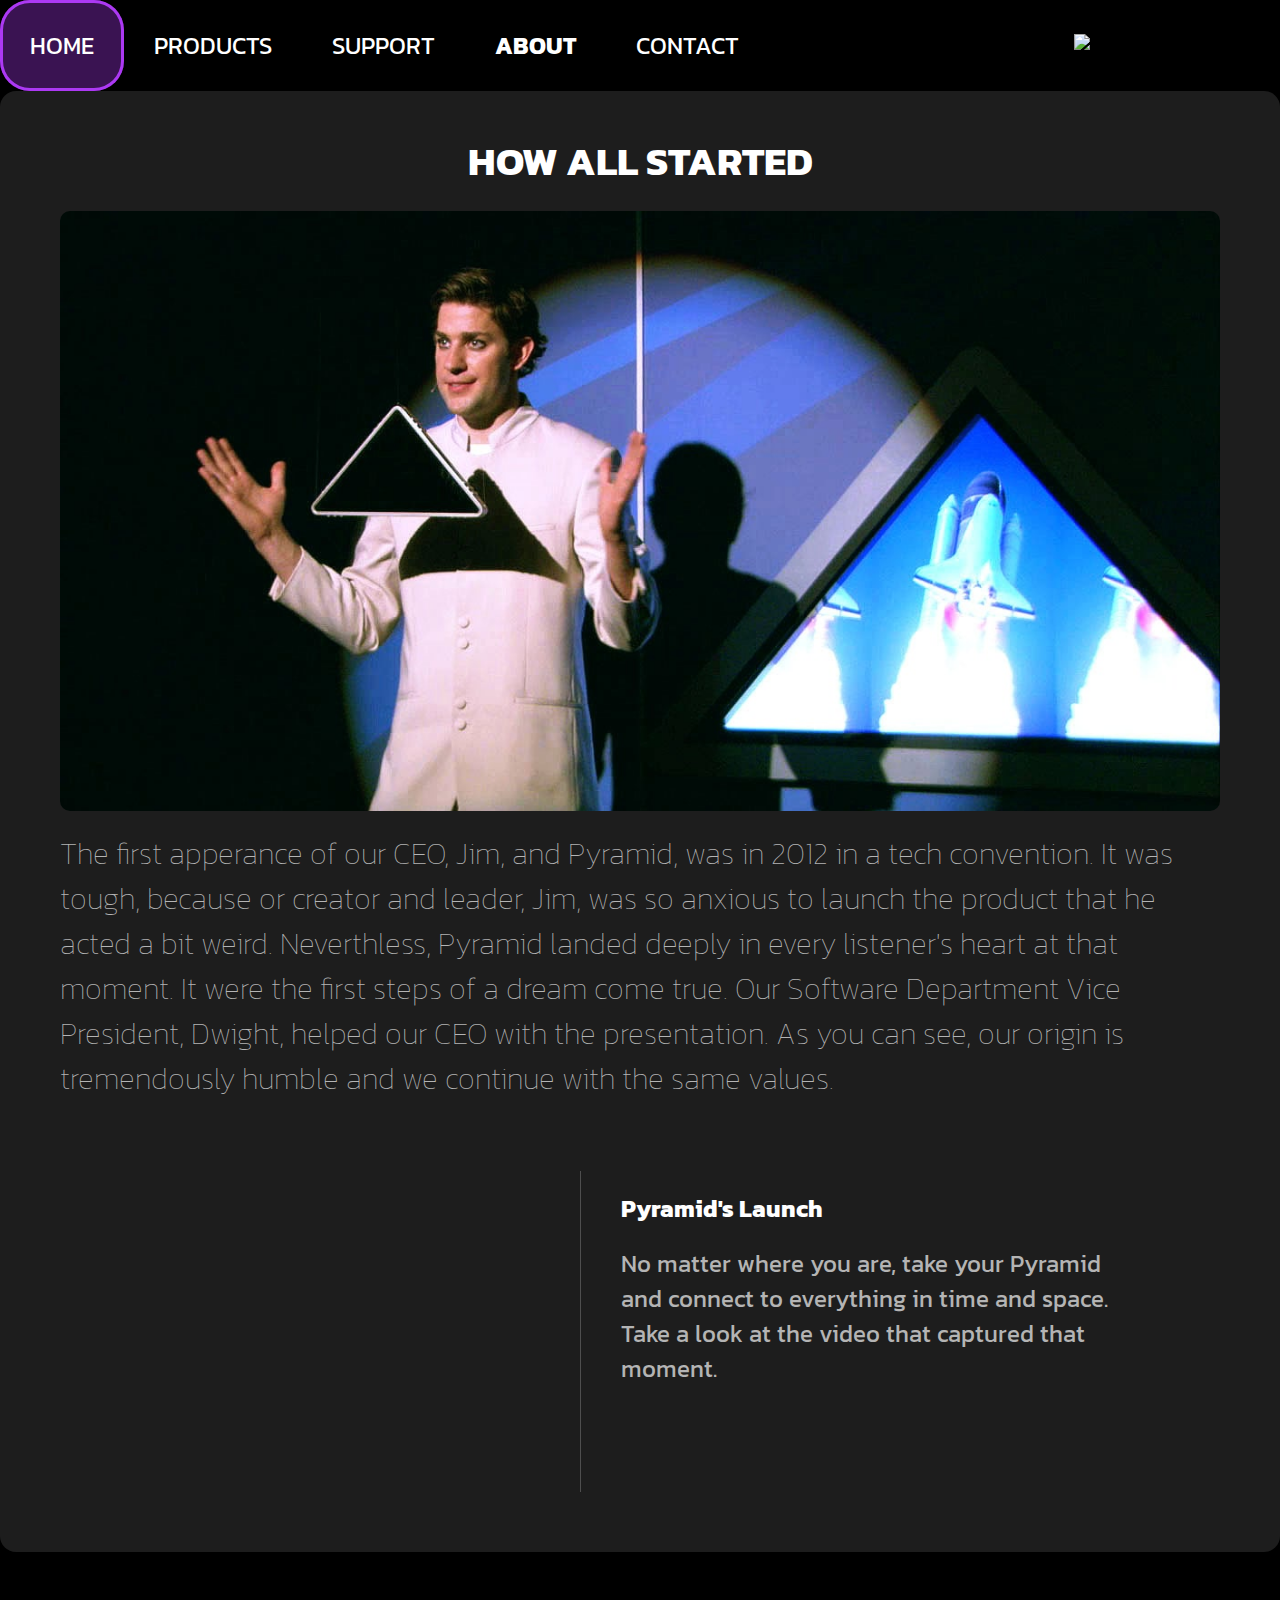
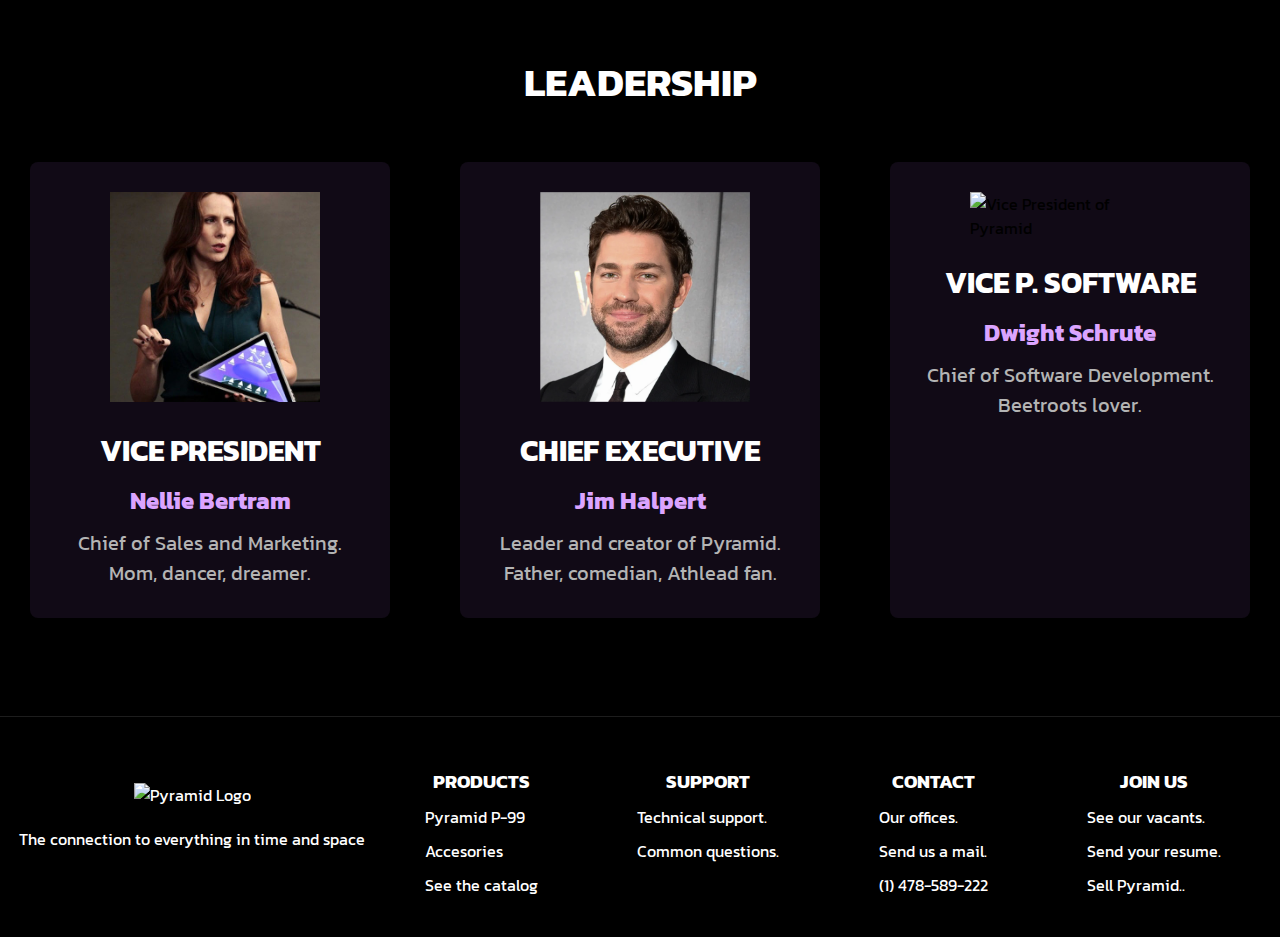
==== pages/about.html @ 82d34aa6 "Revision 3" ====
<!DOCTYPE html> 
<html lang="en"> 
<head> 
    <meta charset="UTF-8"> 
    <meta http-equiv="X-UA-Compatible" content="IE=edge"> 
    <meta name="viewport" content="width=device-width, initial-scale=1.0"> 
    <title>About</title> 
    <link rel="stylesheet" href="../assets/css/style.css">
    <link href="https://unpkg.com/aos@2.3.1/dist/aos.css" rel="stylesheet">
    <link rel="stylesheet" href="https://cdnjs.cloudflare.com/ajax/libs/font-awesome/6.2.1/css/all.min.css" integrity="sha512-MV7K8+y+gLIBoVD59lQIYicR65iaqukzvf/nwasF0nqhPay5w/9lJmVM2hMDcnK1OnMGCdVK+iQrJ7lzPJQd1w==" crossorigin="anonymous" referrerpolicy="no-referrer" />
    <link href="https://fonts.googleapis.com/css2?family=Kanit&display=swap" rel="stylesheet">
    <link href="https://fonts.googleapis.com/css2?family=Kanit:wght@300;400&display=swap" rel="stylesheet">

<body> 
    <nav class="navindex">
      <i class="fa-solid fa-bars"></i>
      <ul class="menu_horizontal">
          <li><a href="../index.html">HOME</a></li>
          <li><a href="./products.html">PRODUCTS</a>
              <ul class="menu_vertical">
                  <li><a href="#">Pyramids</a></li>
                  <li><a href="#">Headphones</a></li>
                  <li><a href="#">Cases</a></li>
              </ul>
          </li>
          <li><a href="./support.html">SUPPORT</a>
              <ul class="menu_vertical">
                  <li><a href="#">Technical Support</a></li>
                  <li><a href="#">FAQ</a></li>
              </ul>
          </li>
          <li class="category_active"><a href="./about.html">ABOUT</a></li>     
          <li><a href="./contact.html">CONTACT</a></li>  
      </ul>
      <a class="logoindex" href="../index.html"><img src="../assets/img/Isologoblanco.png" alt="Pyramid Logo"></a>
      <i class="fa-solid fa-magnifying-glass"></i>
  </nav>
    <main>
      <!--HOW ALL STARTED-->
      <section class="about1">
              <h2>HOW ALL STARTED</h2>
              <div class="about1__img"></div>
              <div class="about1__text"><p>The first apperance of our CEO, Jim, and Pyramid, was in 2012 in a tech convention. It was tough, because or creator and leader, Jim, was so anxious to launch the product that he acted a bit weird. Neverthless, Pyramid landed deeply in every listener's heart at that moment. It were the first steps of a dream come true. Our Software Department Vice President, Dwight, helped our CEO with the presentation. As you can see, our origin is tremendously humble and we continue with the same values.</p></div>
              <div class="video_container">
                <div class="video_card_container">
                    <div class="video_header">
                        <a href="">
                            <iframe width="560" height="315" src="https://www.youtube.com/embed/fJOMXr7l03E" title="YouTube video player" frameborder="0" allow="accelerometer; autoplay; clipboard-write; encrypted-media; gyroscope; picture-in-picture; web-share" allowfullscreen></iframe>
                        </a>
                    </div>
                    <div class="video_descripcion">
                        <h2>Pyramid's Launch</h2>
                        <p>No matter where you are, take your Pyramid and connect to everything in time and space.
                            Take a look at the video that captured that moment.</p>
                    </div>
                </div>
            </div>
      </section>
      <!--LEADERSHIP-->
      <div class="divisor__text__about"><h2>LEADERSHIP</h2></div>
      <section class="ceos">
          <div class="ceo__card">
              <img  class="ceo__card__img" src="../assets/img/vicedirector.jpg" alt="Vice President of Pyramid">
              <h3 class="ceo__card__title">VICE PRESIDENT</h3>
              <div class="ceo__card__text"><p class="name_text">Nellie Bertram</p></p>Chief of Sales and Marketing. Mom, dancer, dreamer.</p></div>
          </div>
          <div class="ceo__card">
              <img  class="ceo__card__img" src="../assets/img/ceo_jim.png" alt="Creator of Pyramid">
              <h3 class="ceo__card__title">CHIEF EXECUTIVE</h3>
              <div class="ceo__card__text"><p class="name_text">Jim Halpert</p></p>Leader and creator of Pyramid. Father, comedian, Athlead fan.</p></div>
          </div>
          <div class="ceo__card">
              <img  class="ceo__card__img" src="../assets/img/dwight.jpg" alt="Vice President of Pyramid">
              <h3 class="ceo__card__title">VICE P. SOFTWARE</h3>
              <div class="ceo__card__text"><p class="name_text">Dwight Schrute</p></p>Chief of Software Development. Beetroots lover. </p></div>
          </div>
      </section><br><br>
  </main>      
  <!--FOOTER-->
  <footer>
    <div class="company_data">
            <div class="footer_top">
                <img class="footer_logoindex" src="../assets/img/Logoblanco1.png" alt="Pyramid Logo">
                <p>The connection to everything in time and space</p>
                <div class="socialmedia">
                    <i class="fab fa-youtube"></i>
                    <i class="fab fa-facebook-f"></i>
                    <i class="fab fa-instagram"></i>
                    <i class="fab fa-twitter"></i>
                    <i class="fab fa-tiktok"></i>
                </div>
            </div>
            </div>
            <div class="f_info">
                <div class="moreinfo">
                    <h3>PRODUCTS</h3>
                    <ul>
                        <li><a href="">Pyramid P-99</a></li>
                        <li><a href="">Accesories</a></li>
                        <li><a href="">See the catalog</a></li>
                    </ul>
                </div>
                <div class="moreinfo">
                    <h3>SUPPORT</h3>
                    <ul>
                        <li><a href="">Technical support.</a></li>
                        <li><a href="">Common questions.</a></li>

                    </ul>
                </div>
                <div class="moreinfo">
                    <h3>CONTACT</h3>
                    <ul>
                        <li><a href="">Our offices.</a></li>
                        <li><a href="">Send us a mail.</a></li>
                        <li><a href="">(1) 478-589-222</a></li>
                    </ul>
                </div>
                <div class="moreinfo">
                    <h3>JOIN US</h3>
                    <ul>
                        <li><a href="">See our vacants.</a></li>
                        <li><a href="">Send your resume.</a></li>
                        <li><a href="">Sell Pyramid..</a></li>
                    </ul>
                </div>
    </div>
</footer>
  <!--AOS-->
    <script src="https://unpkg.com/aos@2.3.1/dist/aos.js"></script>
    <script> AOS.init({once: true,duration: 2000});</script>
</body> 
</html>
---- assets/css/style.css ----
* {
  margin: 0px;
  padding: 0px;
  text-decoration: none;
  color: inherit;
  list-style: none; }

main > h1 {
  color: white;
  display: flex;
  justify-content: center;
  padding-top: 40px;
  font-size: 70px; }
  @media (max-width: 1000px) {
    main > h1 {
      font-size: 60px; } }
  @media (max-width: 700px) {
    main > h1 {
      font-size: 30px; } }

.support__team > h2, .faq > .faq__content > h2, .divisor__text__about h2, .ceos > .ceo__card h2 {
  color: white;
  font-size: 40px;
  text-align: center; }

.form_contact button:nth-child(7) {
  background-color: #AC39F3;
  border: 0;
  color: white;
  border-radius: 5px;
  font-size: 20px;
  margin-top: 40px;
  font-family: Kanit, sans-serif;
  justify-content: center;
  max-width: 500px; }

.callcenter, .support__team, .faq > .faq__content, .about1 {
  background-color: #1D1D1D;
  display: flex;
  flex-wrap: wrap;
  justify-content: space-evenly;
  border-radius: 16px;
  max-width: 1400px;
  padding: 40px 60px 60px 60px;
  margin: auto;
  margin-bottom: 40px;
  gap: 20px; }

nav {
  grid-area: nav; }

.navindex {
  display: flex;
  justify-content: space-between;
  width: 100%;
  background-color: black;
  font-size: 24px;
  font-family: Kanit, sans-serif;
  align-content: center; }
  .navindex > .fa-bars {
    color: white;
    display: none; }
  .navindex > .fa-magnifying-glass {
    display: none; }

.logoindex {
  max-height: 23px;
  align-self: center;
  margin-right: 40px; }

.menu_horizontal {
  list-style: none;
  display: flex;
  justify-content: end; }
  .menu_horizontal > li > a {
    display: block;
    padding: 28px 30px;
    color: white;
    text-decoration: none; }
  .menu_horizontal > li:hover {
    background-color: #ac39f356;
    box-shadow: inset 0 0 0 3px #AC39F3;
    margin: 0px;
    transition: 0.3s;
    border-radius: 30px; }
  .menu_horizontal > li:hover > .menu_vertical {
    display: block;
    transition: 0.5s; }

.menu_vertical {
  position: absolute;
  margin-top: 0.5px;
  display: none;
  list-style: none;
  width: 180px;
  background-color: #4F2C64;
  border-radius: 8px; }
  .menu_vertical > li > a {
    display: block;
    color: white;
    padding: 15px 15px 15px 20px;
    text-decoration: none;
    transition: 0.5s; }
  .menu_vertical > li:hover {
    border-radius: 8px;
    background-color: #ac39f3c7; }

@media (max-width: 984px) {
  .navindex > .fa-bars {
    color: white;
    font-size: 30px;
    display: block;
    padding: 20px; }
  .navindex > .fa-bars:hover + ul {
    left: 0; }
  .navindex > ul:hover {
    left: 0; }
  .navindex > .fa-magnifying-glass {
    color: white;
    font-size: 30px;
    display: block;
    padding: 20px; }
  .navindex > ul {
    position: fixed;
    flex-direction: column;
    background-color: black;
    width: 300px;
    height: 100vh;
    justify-content: start;
    padding-top: 60px;
    left: -300px;
    transition: 0.2s; }
  .logoindex {
    position: static;
    align-content: center;
    margin-right: 0px; } }

.category_active {
  font-weight: bolder; }

footer {
  grid-area: footer;
  background-color: black;
  color: white;
  display: flex;
  flex-wrap: wrap;
  justify-content: space-between;
  justify-content: center;
  align-items: center;
  padding: 20px 0px 20px 0px;
  font-family: Kanit, sans-serif;
  border-top: 1px solid #1D1D1D; }
  footer > .company_data {
    margin: 10px;
    display: flex;
    flex-direction: column;
    flex-wrap: wrap;
    justify-content: center;
    gap: 20px; }
    footer > .company_data > h2, footer > .company_data p, footer > .company_data .socialmedia, footer > .company_data .socialmedia {
      display: flex;
      justify-content: center; }
    footer > .company_data .footer_top {
      display: flex;
      flex-direction: column;
      gap: 20px; }
  footer .socialmedia {
    gap: 10px; }
  footer .f_info {
    display: flex;
    width: 70%;
    flex-wrap: wrap;
    justify-content: space-around; }
    footer .f_info > .moreinfo {
      margin: 20px; }
      footer .f_info > .moreinfo > h3 {
        margin: 10px 0px;
        display: flex;
        justify-content: center; }
      footer .f_info > .moreinfo > ul {
        display: flex;
        flex-direction: column;
        gap: 10px; }
  footer .footer_logoindex {
    display: flex;
    justify-content: center;
    align-self: center; }
  @media (max-width: 986) {
    footer footer > .company_data > p {
      justify-self: center; }
    footer footer > .f_info {
      width: 100%; } }

/*Pages*/
.products_cover {
  background-image: url(../img/galaxia.jpg);
  background-size: cover;
  width: 100%;
  height: 400px;
  display: flex;
  align-items: center;
  justify-content: center; }
  .products_cover > h1 {
    color: white;
    display: flex;
    flex-wrap: wrap;
    font-size: 80px;
    text-align: center;
    text-shadow: 1px 1px 2px #AC39F3, 0 0 0.2em black; }
  @media (max-width: 1100px) {
    .products_cover .products_cover {
      background-size: cover; }
    .products_cover h1 {
      font-size: 60px; }
    .products_cover h2 {
      font-size: 40px; } }
  @media (max-width: 700px) {
    .products_cover .img_main {
      background-size: contain;
      background-repeat: no-repeat;
      height: 400px; }
    .products_cover h1 {
      font-size: 40px; }
    .products_cover h2 {
      font-size: 25px; } }

/*Main product*/
.products_father {
  display: flex;
  flex-wrap: wrap;
  flex-direction: column;
  max-width: 1600px;
  margin: auto; }
  .products_father .tablet1 {
    background-color: #1D1D1D;
    margin-bottom: 100px;
    margin-top: 120px;
    margin: auto;
    padding: 60px 0px 60px 0px;
    border-radius: 20px;
    gap: 20px;
    display: flex;
    flex-wrap: wrap;
    flex-direction: row;
    justify-content: center;
    gap: 20px;
    width: 1300px; }
    .products_father .tablet1:hover {
      transition: 0.8s;
      box-shadow: 3px 4px 45px 3px #ac39f381;
      border-style: inset;
      border: 0.5px solid #AC39F3;
      transition: 0.5s; }
    .products_father .tablet1 h2 {
      color: white;
      font-size: 60px;
      margin-bottom: 10px;
      justify-self: center; }
    .products_father .tablet1 .tablet1__content {
      background-color: #1D1D1D; }
      .products_father .tablet1 .tablet1__content .tablet1__img {
        background-image: url(../img/tablets_portada_galaxia1.png);
        width: 1100px;
        height: 900px;
        background-size: cover;
        margin: auto; }
        @media (max-width: 1100px) {
          .products_father .tablet1 .tablet1__content .tablet1__img {
            width: 500px;
            height: 400px;
            margin: auto; } }
        @media (max-width: 700px) {
          .products_father .tablet1 .tablet1__content .tablet1__img {
            background-size: contain;
            background-repeat: no-repeat;
            width: 300px;
            height: 260px; } }
      .products_father .tablet1 .tablet1__content .tablet1__title {
        display: flex;
        justify-content: center; }
      .products_father .tablet1 .tablet1__content .tablet1__card__price {
        font-family: 'Kanit', sans-serif;
        font-size: 80px;
        font-weight: bold;
        color: white;
        justify-self: start; }
        @media (max-width: 1100px) {
          .products_father .tablet1 .tablet1__content .tablet1__card__price {
            font-size: 50px; } }
      .products_father .tablet1 .tablet1__content .tablet1__boton__div {
        display: flex;
        justify-content: center; }
        .products_father .tablet1 .tablet1__content .tablet1__boton__div .tablet1__boton {
          padding: 20px;
          width: 100%;
          color: black;
          background-color: #AC39F3;
          border-style: none;
          border-radius: 4px;
          font-family: 'Kanit', sans-serif;
          font-size: 24px;
          font-weight: bolder;
          justify-self: center; }
          .products_father .tablet1 .tablet1__content .tablet1__boton__div .tablet1__boton:hover {
            background-color: #671897;
            transform: scale(1.1);
            transition: 0.8s;
            color: white; }
      .products_father .tablet1 .tablet1__content .tablet1__description {
        width: 100%;
        display: block;
        flex-wrap: wrap;
        justify-content: space-between;
        padding: 40px 0px 40px 0px; }
        .products_father .tablet1 .tablet1__content .tablet1__description .tablet1__description1 {
          display: flex;
          flex-wrap: wrap;
          justify-content: space-between; }
          .products_father .tablet1 .tablet1__content .tablet1__description .tablet1__description1 .tablet1__text {
            justify-self: end;
            font-size: 80px;
            color: white;
            font-family: 'Kanit', sans-serif;
            font-weight: lighter; }
        .products_father .tablet1 .tablet1__content .tablet1__description .tablet1__description2 {
          display: flex;
          justify-content: end; }
          .products_father .tablet1 .tablet1__content .tablet1__description .tablet1__description2 .tablet1__select {
            display: flex;
            justify-content: end; }
            .products_father .tablet1 .tablet1__content .tablet1__description .tablet1__description2 .tablet1__select select {
              background-color: black;
              color: #AC39F3;
              border: 1px solid #AC39F3;
              border-radius: 8px;
              width: 300px;
              height: 80px;
              padding: 15px;
              margin: 20px 0px 20px 20px;
              justify-self: end;
              font-size: 20px;
              align-self: center;
              cursor: pointer; }
            .products_father .tablet1 .tablet1__content .tablet1__description .tablet1__description2 .tablet1__select p {
              font-size: 24px;
              align-self: center;
              color: white; }
            @media (max-width: 700px) {
              .products_father .tablet1 .tablet1__content .tablet1__description .tablet1__description2 .tablet1__select select {
                max-width: 150px;
                margin-left: 10px; }
              .products_father .tablet1 .tablet1__content .tablet1__description .tablet1__description2 .tablet1__select p {
                font-size: 20px; } }
  @media (max-width: 1100px) {
    .products_father {
      padding: 0px;
      margin: auto;
      margin: 0px; }
      .products_father .tablet1 {
        display: block;
        max-width: 700px;
        padding: 40px; }
      .products_father .tablet1 > h1 {
        font-size: 60px; }
      .products_father .products_cover > h1 {
        font-size: 60px; } }
  @media (max-width: 700px) {
    .products_father .tablet1 {
      display: block;
      width: 75vw;
      height: 680px;
      padding: 30px; }
    .products_father .tablet1__title h2 {
      font-size: 24px; }
    .products_father .tablet1__text > p {
      font-size: 20px; } }
  .products_father .products2 {
    max-width: 1800px;
    margin: auto;
    padding-top: 50px;
    padding-bottom: 50px;
    display: flex;
    flex-wrap: wrap;
    justify-content: space-evenly;
    gap: 120px; }
    @media (max-width: 700px) {
      .products_father .products2 {
        gap: 40px;
        margin: 20px; } }
    .products_father .products2 .products2__card {
      background-color: #1D1D1D;
      justify-content: center;
      display: block;
      width: 300px;
      border-radius: 8px;
      padding-top: 30px;
      padding-left: 30px;
      padding-right: 30px;
      padding-bottom: 30px;
      max-width: 2000px; }
      .products_father .products2 .products2__card:hover {
        transform: scale(1.3);
        transition: 0.8s;
        box-shadow: 3px 4px 45px 3px #ac39f381;
        border-style: inset;
        border: 0.5px solid #AC39F3;
        transition: 0.5s; }
      .products_father .products2 .products2__card > .products2__card__img {
        width: 80%;
        border-radius: 10px;
        padding-left: 24px;
        padding-right: 24px;
        justify-self: center;
        align-self: center; }
      .products_father .products2 .products2__card > .products2__card__title {
        font-family: 'Kanit', sans-serif;
        font-size: 30px;
        font-weight: lighter;
        color: white;
        padding-top: 10px; }
      .products_father .products2 .products2__card > .products2__card__text {
        font-family: 'Kanit', sans-serif;
        color: #8f8f8f;
        font-size: 20px;
        align-items: center; }
      .products_father .products2 .products2__card > .products2__card__price {
        font-family: 'Kanit', sans-serif;
        font-size: 50px;
        color: white; }
      .products_father .products2 .products2__card > .products2__boton {
        margin-top: 10px;
        padding: 20px;
        width: 300px;
        color: black;
        background-color: #AC39F3;
        border-style: none;
        border-radius: 4px;
        font-family: 'Kanit', sans-serif;
        font-size: 24px;
        font-weight: bolder;
        justify-self: center; }
        .products_father .products2 .products2__card > .products2__boton:hover {
          background-color: #671897;
          transform: scale(1.1);
          transition: 0.8s;
          color: white; }
      @media (max-width: 800px) {
        .products_father .products2 .products2__card {
          max-width: 280px;
          padding: 40px 25px 40px 25px; }
          .products_father .products2 .products2__card .products2__boton {
            width: 280px; } }

.callcenter {
  max-width: 1200px; }
  .callcenter > h2 {
    color: white;
    font-size: 40px;
    text-align: center; }
  .callcenter > .callcenter_text {
    color: white;
    font-size: 20px;
    font-weight: lighter; }
  .callcenter > .callcenter_img {
    background-image: url(../img/callcenter.jpg);
    width: 1200px;
    height: 600px;
    background-size: cover; }
  @media (max-width: 1100px) {
    .callcenter {
      margin: 20px;
      margin-bottom: 40px;
      padding: 20px; }
      .callcenter .callcenter_img {
        background-size: contain;
        background-repeat: no-repeat;
        width: 100%;
        height: 250px; }
      .callcenter .callcenter_text {
        max-width: 600px; } }

.corporate {
  display: flex;
  flex-wrap: wrap;
  justify-content: center;
  background-color: #1D1D1D;
  border-radius: 10px;
  padding: 60px;
  max-width: 1200px;
  margin: auto;
  margin-bottom: 40px; }
  .corporate > .corporate__adress {
    max-width: 1200px;
    margin: auto;
    margin-bottom: 40px;
    border-radius: 10px;
    display: grid;
    gap: 10px;
    grid-template-columns: 1fr 1fr;
    grid-template-rows: 1fr;
    grid-template-areas: "corporate__map  corporate__map"; }
  .corporate h2 {
    text-align: center;
    color: white;
    font-size: 30px;
    margin-bottom: 30px; }
  .corporate p {
    color: white;
    font-size: 20px;
    gap: 10px; }
  .corporate > .corporate__map:nth-child(1) {
    grid-area: corporate__map;
    max-width: 1200px;
    justify-items: center;
    padding-bottom: 10px; }
  .corporate > .corporate__text:nth-child(2) {
    grid-area: corporate__text;
    color: white;
    font-size: 18px;
    font-family: 'Kanit', sans-serif;
    font-weight: lighter;
    max-width: 1200px;
    text-align: start; }
  .corporate .map {
    width: 100%;
    max-width: 1200px;
    height: 400px;
    border-style: none;
    padding-right: 20px; }
  @media (max-width: 1100px) {
    .corporate {
      gap: 20px;
      margin: 20px;
      margin-bottom: 40px;
      padding: 20px; }
      .corporate .map {
        padding-bottom: 20px; } }

.form_contact {
  padding: 60px;
  background-color: #1D1D1D;
  max-width: 1200px;
  margin: 10px auto;
  margin-bottom: 40px;
  border-radius: 10px;
  display: grid;
  gap: 10px;
  grid-template-columns: 1fr 1fr;
  grid-template-rows: 1fr 1fr 1fr 1fr 80px;
  grid-template-areas: "titulo   titulo" "nomApell email" "tel      asunto" "mensaje  mensaje" "...      btn"; }
  .form_contact > label {
    display: flex;
    flex-direction: column;
    justify-items: center;
    gap: 10px;
    color: white; }
    .form_contact > label > input {
      padding-left: 10px;
      color: black;
      border-radius: 4px;
      font-family: 'Quicksand', sans-serif;
      height: 40px;
      max-width: 550px; }
    .form_contact > label > input, .form_contact > label .formulario > label > textarea {
      background-color: rgba(255, 255, 255, 0.349);
      border: 0; }
    .form_contact > label > textarea {
      background-color: rgba(255, 255, 255, 0.349);
      height: 60px;
      width: 100%;
      max-width: 1150px;
      border-radius: 4px; }
  .form_contact .contact_button > button {
    padding: 20px;
    width: 400px;
    color: white;
    background-color: #AC39F3;
    border-style: none;
    border-radius: 4px;
    font-family: 'Kanit', sans-serif;
    font-size: 24px;
    font-weight: bolder;
    justify-self: center; }

@media (max-width: 700px) {
  .form_contact {
    border-radius: 10px;
    margin: 20px;
    margin-bottom: 60px;
    padding: 30px 30px 60px 30px;
    grid-template-columns: 1fr;
    grid-template-rows: 1fr 1fr 1fr 1fr 1fr 1fr 80px;
    grid-template-areas: "titulo" "nomApell"  "email" "tel"       "asunto" "mensaje"   "btn"; } }

.form_contact h2:nth-child(1) {
  text-align: center;
  grid-area: titulo;
  color: white;
  font-size: 30px; }

.form_contact label:nth-child(2) {
  grid-area: nomApell; }

.form_contact label:nth-child(3) {
  grid-area: email; }

.form_contact label:nth-child(4) {
  grid-area: tel; }

.form_contact label:nth-child(5) {
  grid-area: asunto; }

.form_contact label:nth-child(6) {
  grid-area: mensaje; }

.form_contact button:nth-child(7) {
  grid-area: btn; }

.support__portada {
  height: 500px;
  background-size: cover;
  display: flex;
  align-items: center;
  justify-content: center;
  background-image: url(../img/support1.png); }
  .support__portada h1 {
    color: white;
    display: flex;
    flex-wrap: wrap;
    font-size: 80px;
    text-align: center;
    text-shadow: 1px 1px 2px #AC39F3, 0 0 0.2em black; }
    @media (max-width: 1100px) {
      .support__portada h1 {
        font-size: 60px; } }
    @media (max-width: 700px) {
      .support__portada h1 {
        font-size: 40px; } }

.support__team {
  max-width: 1300px; }
  .support__team > .support__content {
    display: flex;
    flex-wrap: wrap;
    justify-content: center;
    width: 100%;
    display: flex;
    align-content: center;
    justify-content: center; }
    .support__team > .support__content > .support__img img {
      width: 100%; }
    .support__team > .support__content > .support__text {
      color: white;
      font-size: 30px;
      font-family: 'Kanit', sans-serif;
      font-weight: lighter;
      width: 100%;
      text-align: left;
      padding-top: 20px; }
  @media (max-width: 900px) {
    .support__team {
      margin: 20px;
      padding: 20px; }
      .support__team p {
        font-size: 80%; }
      .support__team h2 {
        font-size: 24px; } }

/*CommonQuestions*/
.faq {
  background-color: #1D1D1D;
  max-width: 1400px;
  padding-bottom: 20px;
  padding-top: 20px;
  margin: auto;
  margin-bottom: 100px;
  border-radius: 20px;
  display: flex;
  align-content: center;
  justify-content: center; }
  .faq > .faq__content > .faq__text {
    margin: auto;
    color: white;
    font-size: 20px;
    font-family: 'Kanit', sans-serif;
    font-weight: lighter;
    text-align: left; }
    .faq > .faq__content > .faq__text > ul > li {
      padding: 10px; }
      .faq > .faq__content > .faq__text > ul > li .fa-question-circle {
        color: #AC39F3;
        font-size: larger;
        padding-right: 10px; }
  @media (max-width: 900px) {
    .faq > .faq__content {
      margin: 0px;
      padding: 20px; }
      .faq > .faq__content h2 {
        font-size: 24px; }
      .faq > .faq__content ul {
        font-size: 80%; }
      .faq > .faq__content .faq__text {
        margin: 0px;
        padding: 0px; } }
  @media (max-width: 900px) {
    .faq {
      margin: 20px; } }

.about1 {
  max-width: 1200px;
  margin-bottom: 100px; }
  .about1 > h2 {
    color: white;
    font-size: 40px;
    text-align: center; }
  .about1 > .about1__text {
    color: #b4b4b4;
    font-size: 30px;
    font-weight: lighter; }
  .about1 > .about1__img {
    background-image: url(../img/pyramidpresentation.jpg);
    width: 1200px;
    height: 600px;
    background-size: cover;
    justify-self: center;
    border-radius: 10px; }
  .about1 > .about1__video {
    padding-top: 30px; }
    .about1 > .about1__video iframe {
      justify-self: start; }
  @media (max-width: 800px) {
    .about1 {
      margin: 20px;
      margin-bottom: 40px;
      padding: 20px;
      padding-bottom: 40px; }
      .about1 .about1__img {
        background-size: contain;
        background-repeat: no-repeat;
        width: 400px;
        height: 250px; }
      .about1 .about1__text {
        max-width: 400px;
        font-size: 18px; }
      .about1 .about1__video {
        margin: 0px;
        padding: 0px; }
        .about1 .about1__video iframe {
          width: 400px; } }

/*Video Pyramid Launch*/
.video_container {
  display: flex;
  align-items: center;
  justify-content: center;
  height: auto;
  margin-top: 50px; }

.video_card_container {
  display: flex;
  width: 1000px;
  height: auto;
  border-radius: 10px;
  margin: 0px; }

.video_header {
  padding-right: 40px;
  border-right: 1px solid #4e4e4e;
  align-content: center; }
  .video_header a {
    position: relative;
    display: block; }
  .video_header > a > iframe {
    width: 400px; }
  .video_header iframe {
    border-radius: 10px; }

.video_descripcion {
  padding: 20px 0px 20px 20px; }
  .video_descripcion h2 {
    color: white;
    padding-left: 20px; }
  .video_descripcion p {
    color: #b4b4b4;
    margin: 20px;
    font-size: 24px; }

@media (max-width: 800px) {
  .video_container {
    height: auto; }
  .video_card_container {
    display: flex;
    flex-wrap: wrap;
    max-width: 400px;
    padding: 0px;
    margin: 0px; }
  .video_header {
    padding-right: 0px;
    border-right: none;
    border-bottom: 1px solid #8b8b8b;
    padding-bottom: 20px;
    width: 100%; }
    .video_header a > iframe {
      width: 400px; }
  .video_descripcion {
    margin: 0px;
    padding: 0px;
    padding-top: 20px; }
    .video_descripcion h2 {
      padding-left: 0px; }
    .video_descripcion p {
      margin-left: 0px;
      margin-right: 0px;
      max-width: 600px; } }

/*Leadership*/
.divisor__text__about {
  justify-content: center; }

.ceos {
  max-width: 1400px;
  margin: auto;
  padding-top: 50px;
  padding-bottom: 50px;
  display: flex;
  flex-wrap: wrap;
  justify-content: space-evenly;
  gap: 40px; }
  .ceos > .ceo__card {
    background-color: #4f2c6438;
    justify-content: center;
    display: block;
    width: 300px;
    border-radius: 8px;
    padding-top: 30px;
    padding-left: 30px;
    padding-right: 30px;
    padding-bottom: 30px; }
    .ceos > .ceo__card:hover {
      background-color: #6618974d;
      border: 1px solid #AC39F3;
      transform: scale(1.1);
      transition: 0.5s; }
    .ceos > .ceo__card .ceo__card__img {
      width: 70%;
      padding-bottom: 10px;
      padding-left: 50px;
      padding-right: 50px;
      align-self: center; }
    .ceos > .ceo__card h3 {
      padding-top: 10px;
      text-align: center;
      font-family: 'Kanit', sans-serif;
      font-size: 30px;
      font-weight: bolder;
      color: white; }
    .ceos > .ceo__card .ceo__card__text {
      padding-top: 10px;
      font-family: 'Kanit', sans-serif;
      color: #b4b4b4;
      font-size: 20px;
      align-self: center;
      text-align: center; }
      .ceos > .ceo__card .ceo__card__text .name_text {
        color: #dba4ff;
        font-size: larger;
        font-weight: bold;
        padding-bottom: 10px; }

/*Index*/
body {
  background-color: black;
  font-family: Kanit, sans-serif; }

header {
  grid-area: header; }
  header > .cover {
    width: 100vw;
    max-width: 2000px;
    min-width: 400px;
    margin: auto;
    background-size: cover;
    background-repeat: no-repeat;
    justify-content: center;
    align-items: center; }
    header > .cover img {
      width: 100%; }
  @media (max-width: 1100px) {
    header .cover {
      height: 400px; } }
  @media (max-width: 576px) {
    header .cover {
      background-repeat: no-repeat;
      height: 250px; } }

/*Index*/
main {
  display: block; }
  main > .img_main {
    margin: auto;
    max-width: 1960px;
    justify-items: center; }
    main > .img_main > img {
      width: 100%;
      justify-self: center; }
    @media (max-width: 1200px) {
      main > .img_main {
        background-size: contain;
        background-repeat: no-repeat; } }
    @media (max-width: 700px) {
      main > .img_main {
        background-size: contain;
        background-repeat: no-repeat; } }
  main > h2 {
    color: white;
    display: flex;
    justify-content: center;
    padding: 20px;
    font-size: 60px; }
    @media (max-width: 1000px) {
      main > h2 {
        font-size: 45px; } }
    @media (max-width: 700px) {
      main > h2 {
        font-size: 20px; } }

.values {
  padding-top: 50px;
  padding-bottom: 50px;
  display: flex;
  flex-wrap: wrap;
  justify-content: space-evenly;
  margin-bottom: 40px;
  gap: 20px; }
  @media (max-width: 500px) {
    .values {
      justify-self: center;
      max-width: 300px;
      margin: auto; } }
  .values > .index__card {
    background-color: black;
    display: flex;
    flex-direction: column;
    align-content: center;
    justify-content: center;
    width: 300px;
    border: solid 1px #AC39F3;
    border-radius: 8px;
    padding: 30px;
    gap: 10px; }
    .values > .index__card .card__img {
      padding-left: 50px;
      padding-right: 50px;
      display: flex;
      justify-content: center;
      align-self: center; }
    @media (max-width: 500px) {
      .values > .index__card {
        padding: 16px;
        max-width: 250px; }
        .values > .index__card img {
          max-width: 120px; } }
  .values h3 {
    font-family: 'Kanit', sans-serif;
    font-size: 30px;
    font-weight: bolder;
    color: #87488d;
    align-self: center; }
  .values p {
    font-family: 'Kanit', sans-serif;
    color: white;
    font-size: 20px;
    align-items: center;
    text-align: center; }
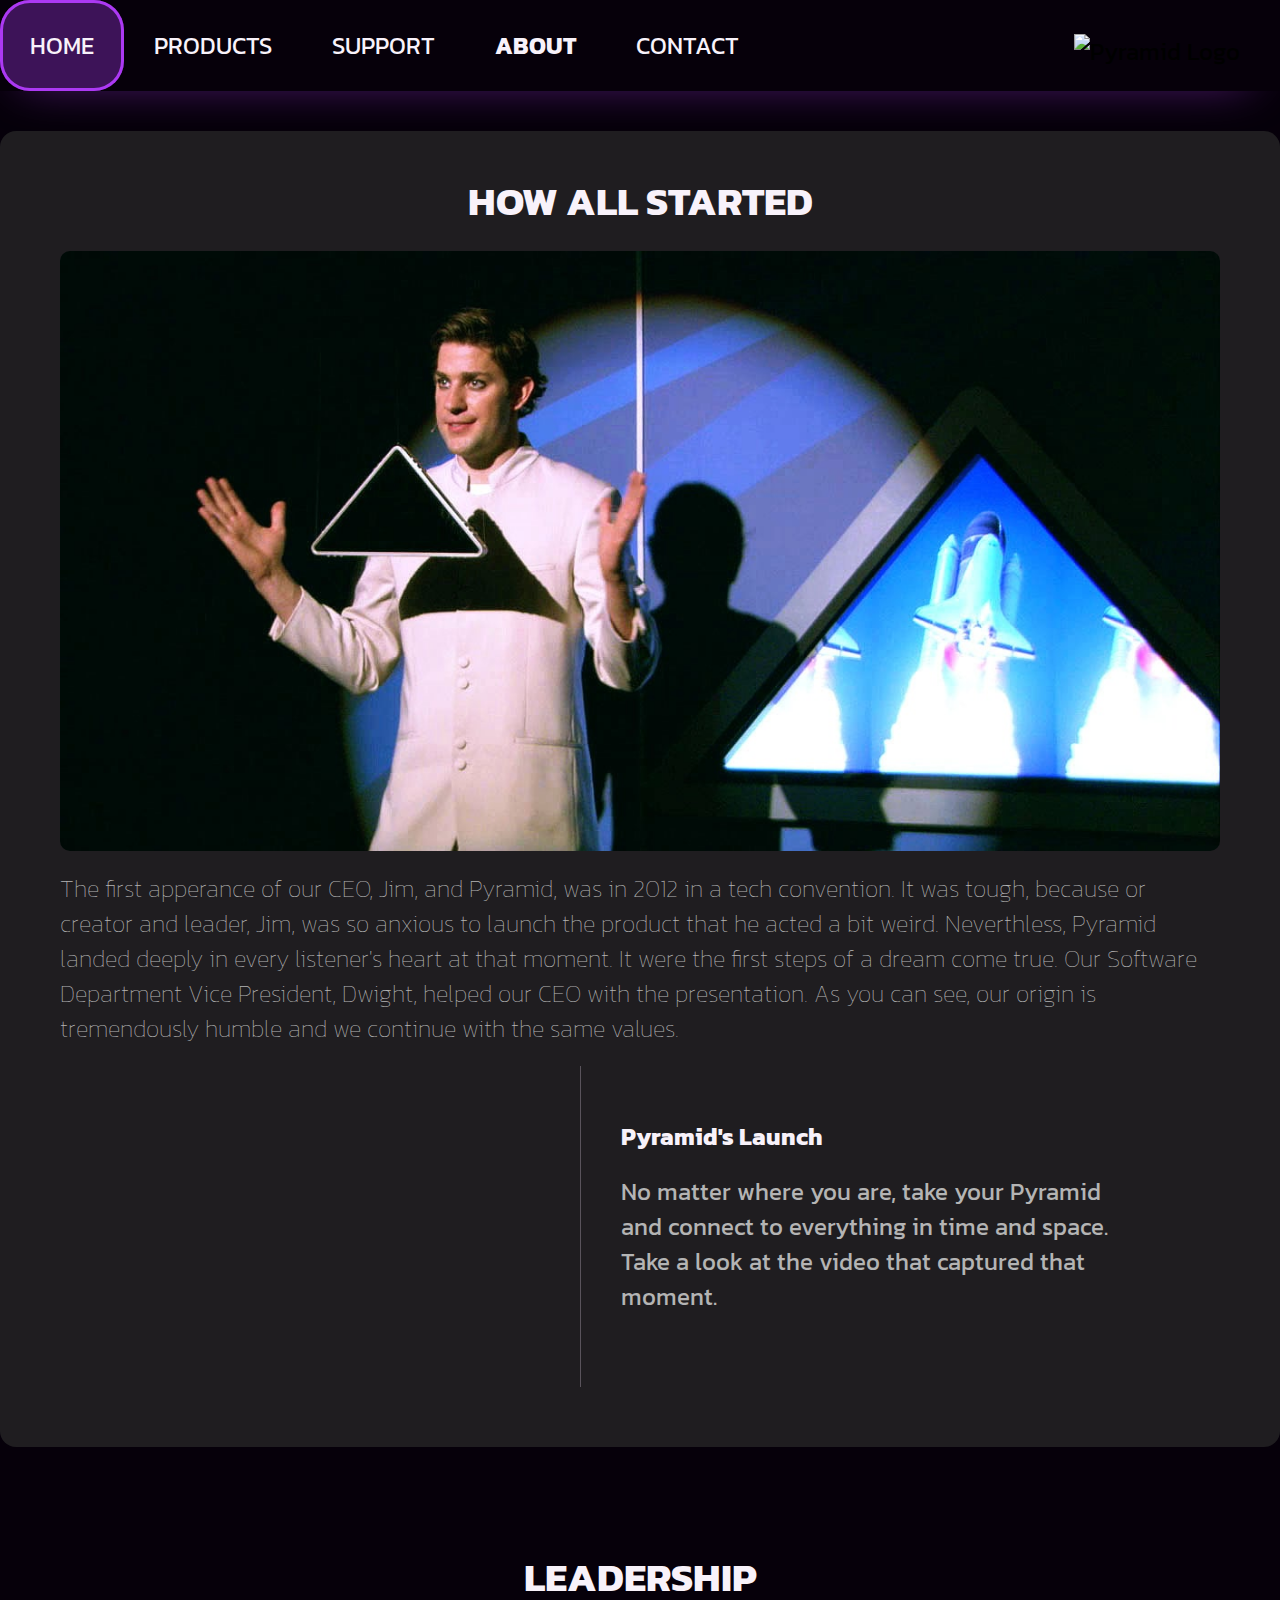
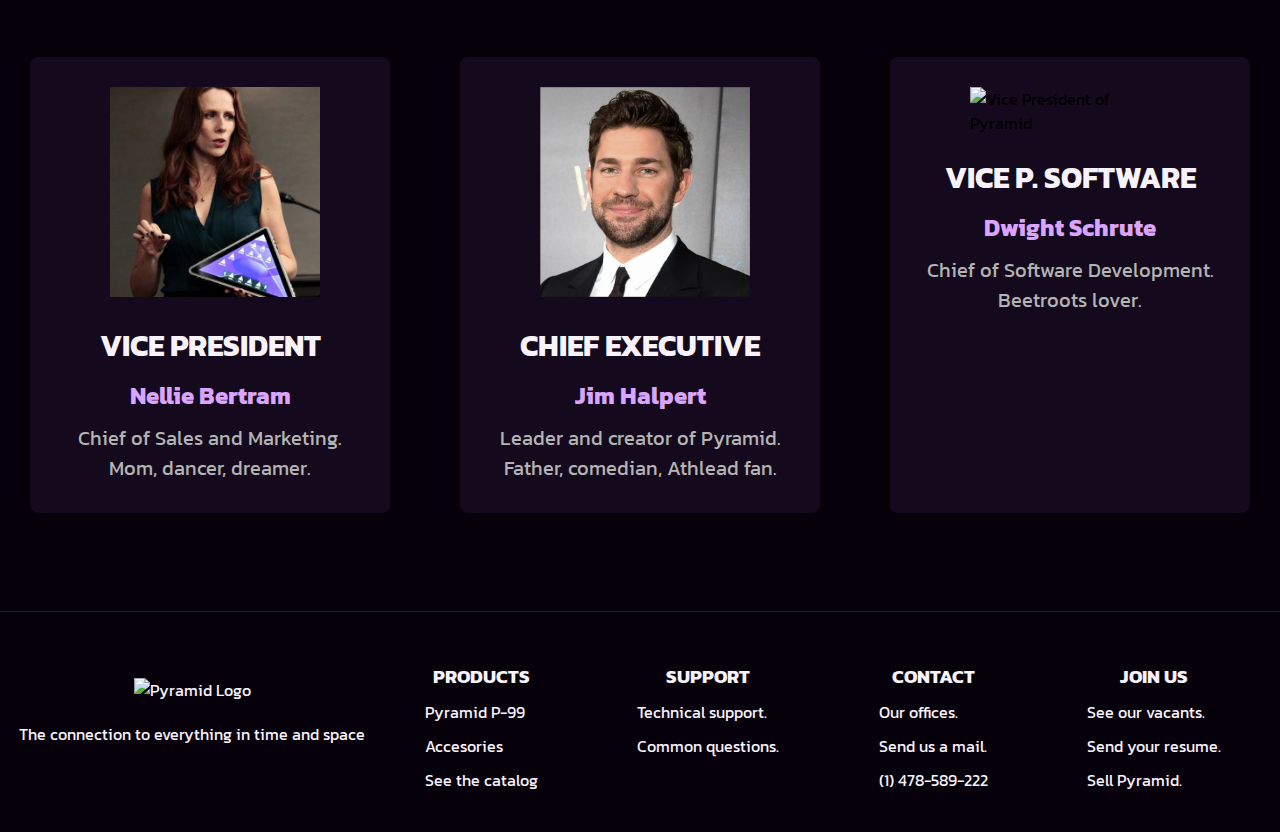
==== commit 6533f749: "Revision abril" ====
--- a/pages/about.html
+++ b/pages/about.html
@@ -121,7 +121,7 @@
                     <ul>
                         <li><a href="">See our vacants.</a></li>
                         <li><a href="">Send your resume.</a></li>
-                        <li><a href="">Sell Pyramid..</a></li>
+                        <li><a href="">Sell Pyramid.</a></li>
                     </ul>
                 </div>
     </div>
--- a/assets/css/style.css
+++ b/assets/css/style.css
@@ -3,25 +3,32 @@
   padding: 0px;
   text-decoration: none;
   color: inherit;
-  list-style: none; }
+  list-style: none;
+}
 
 main > h1 {
-  color: white;
+  color: #F8F2FA;
   display: flex;
   justify-content: center;
   padding-top: 40px;
-  font-size: 70px; }
-  @media (max-width: 1000px) {
-    main > h1 {
-      font-size: 60px; } }
-  @media (max-width: 700px) {
-    main > h1 {
-      font-size: 30px; } }
-
-.support__team > h2, .faq > .faq__content > h2, .divisor__text__about h2, .ceos > .ceo__card h2 {
-  color: white;
+  font-size: 70px;
+}
+@media (max-width: 1000px) {
+  main > h1 {
+    font-size: 60px;
+  }
+}
+@media (max-width: 700px) {
+  main > h1 {
+    font-size: 30px;
+  }
+}
+
+.ceos > .ceo__card h2, .divisor__text__about h2, .faq > .faq__content > h2, .support__team > h2 {
+  color: #F8F2FA;
   font-size: 40px;
-  text-align: center; }
+  text-align: center;
+}
 
 .form_contact button:nth-child(7) {
   background-color: #AC39F3;
@@ -32,10 +39,11 @@
   margin-top: 40px;
   font-family: Kanit, sans-serif;
   justify-content: center;
-  max-width: 500px; }
-
-.callcenter, .support__team, .faq > .faq__content, .about1 {
-  background-color: #1D1D1D;
+  max-width: 560px;
+}
+
+.about1, .faq > .faq__content, .support__team, .callcenter {
+  background-color: #1F1D20;
   display: flex;
   flex-wrap: wrap;
   justify-content: space-evenly;
@@ -44,48 +52,64 @@
   padding: 40px 60px 60px 60px;
   margin: auto;
   margin-bottom: 40px;
-  gap: 20px; }
+  gap: 20px;
+}
 
 nav {
-  grid-area: nav; }
+  grid-area: nav;
+}
+nav:hover {
+  box-shadow: -5px 17px 47px -28px rgba(172, 57, 243, 0.59);
+  -webkit-box-shadow: -5px 17px 47px -28px rgba(172, 57, 243, 0.59);
+  -moz-box-shadow: -5px 17px 47px -28px rgba(172, 57, 243, 0.59);
+  transition: 0.5s;
+}
 
 .navindex {
   display: flex;
   justify-content: space-between;
   width: 100%;
-  background-color: black;
+  background-color: #06000A;
   font-size: 24px;
   font-family: Kanit, sans-serif;
-  align-content: center; }
-  .navindex > .fa-bars {
-    color: white;
-    display: none; }
-  .navindex > .fa-magnifying-glass {
-    display: none; }
+  align-content: center;
+}
+.navindex > .fa-bars {
+  color: #F8F2FA;
+  display: none;
+}
+.navindex > .fa-magnifying-glass {
+  display: none;
+}
 
 .logoindex {
   max-height: 23px;
   align-self: center;
-  margin-right: 40px; }
+  margin-right: 40px;
+}
 
 .menu_horizontal {
   list-style: none;
   display: flex;
-  justify-content: end; }
-  .menu_horizontal > li > a {
-    display: block;
-    padding: 28px 30px;
-    color: white;
-    text-decoration: none; }
-  .menu_horizontal > li:hover {
-    background-color: #ac39f356;
-    box-shadow: inset 0 0 0 3px #AC39F3;
-    margin: 0px;
-    transition: 0.3s;
-    border-radius: 30px; }
-  .menu_horizontal > li:hover > .menu_vertical {
-    display: block;
-    transition: 0.5s; }
+  justify-content: end;
+}
+.menu_horizontal > li > a {
+  display: block;
+  padding: 28px 30px;
+  color: #F8F2FA;
+  text-decoration: none;
+}
+.menu_horizontal > li:hover {
+  background-color: rgba(172, 57, 243, 0.337254902);
+  box-shadow: inset 0 0 0 3px #AC39F3;
+  margin: 0px;
+  transition: 0.3s;
+  border-radius: 30px;
+}
+.menu_horizontal > li:hover > .menu_vertical {
+  display: block;
+  transition: 0.5s;
+}
 
 .menu_vertical {
   position: absolute;
@@ -94,54 +118,66 @@
   list-style: none;
   width: 180px;
   background-color: #4F2C64;
-  border-radius: 8px; }
-  .menu_vertical > li > a {
-    display: block;
-    color: white;
-    padding: 15px 15px 15px 20px;
-    text-decoration: none;
-    transition: 0.5s; }
-  .menu_vertical > li:hover {
-    border-radius: 8px;
-    background-color: #ac39f3c7; }
+  border-radius: 8px;
+}
+.menu_vertical > li > a {
+  display: block;
+  color: #F8F2FA;
+  padding: 15px 15px 15px 20px;
+  text-decoration: none;
+  transition: 0.5s;
+}
+.menu_vertical > li:hover {
+  border-radius: 8px;
+  background-color: rgba(172, 57, 243, 0.7803921569);
+}
 
 @media (max-width: 984px) {
   .navindex > .fa-bars {
-    color: white;
+    color: #F8F2FA;
     font-size: 30px;
     display: block;
-    padding: 20px; }
+    padding: 20px;
+  }
   .navindex > .fa-bars:hover + ul {
-    left: 0; }
+    left: 0;
+  }
   .navindex > ul:hover {
-    left: 0; }
+    left: 0;
+  }
   .navindex > .fa-magnifying-glass {
-    color: white;
+    color: #F8F2FA;
     font-size: 30px;
     display: block;
-    padding: 20px; }
+    padding: 20px;
+  }
   .navindex > ul {
+    position: absolute;
+    z-index: 3;
     position: fixed;
     flex-direction: column;
-    background-color: black;
+    background-color: #06000A;
     width: 300px;
     height: 100vh;
     justify-content: start;
     padding-top: 60px;
     left: -300px;
-    transition: 0.2s; }
+    transition: 0.2s;
+  }
   .logoindex {
     position: static;
     align-content: center;
-    margin-right: 0px; } }
-
+    margin-right: 0px;
+  }
+}
 .category_active {
-  font-weight: bolder; }
+  font-weight: bolder;
+}
 
 footer {
   grid-area: footer;
-  background-color: black;
-  color: white;
+  background-color: #06000A;
+  color: #F8F2FA;
   display: flex;
   flex-wrap: wrap;
   justify-content: space-between;
@@ -149,47 +185,60 @@
   align-items: center;
   padding: 20px 0px 20px 0px;
   font-family: Kanit, sans-serif;
-  border-top: 1px solid #1D1D1D; }
-  footer > .company_data {
-    margin: 10px;
-    display: flex;
-    flex-direction: column;
-    flex-wrap: wrap;
-    justify-content: center;
-    gap: 20px; }
-    footer > .company_data > h2, footer > .company_data p, footer > .company_data .socialmedia, footer > .company_data .socialmedia {
-      display: flex;
-      justify-content: center; }
-    footer > .company_data .footer_top {
-      display: flex;
-      flex-direction: column;
-      gap: 20px; }
-  footer .socialmedia {
-    gap: 10px; }
-  footer .f_info {
-    display: flex;
-    width: 70%;
-    flex-wrap: wrap;
-    justify-content: space-around; }
-    footer .f_info > .moreinfo {
-      margin: 20px; }
-      footer .f_info > .moreinfo > h3 {
-        margin: 10px 0px;
-        display: flex;
-        justify-content: center; }
-      footer .f_info > .moreinfo > ul {
-        display: flex;
-        flex-direction: column;
-        gap: 10px; }
-  footer .footer_logoindex {
-    display: flex;
-    justify-content: center;
-    align-self: center; }
-  @media (max-width: 986) {
-    footer footer > .company_data > p {
-      justify-self: center; }
-    footer footer > .f_info {
-      width: 100%; } }
+  border-top: 1px solid #1F1D20;
+}
+footer > .company_data {
+  margin: 10px;
+  display: flex;
+  flex-direction: column;
+  flex-wrap: wrap;
+  justify-content: center;
+  gap: 20px;
+}
+footer > .company_data > h2, footer > .company_data p, footer > .company_data .socialmedia, footer > .company_data .socialmedia {
+  display: flex;
+  justify-content: center;
+}
+footer > .company_data .footer_top {
+  display: flex;
+  flex-direction: column;
+  gap: 20px;
+}
+footer .socialmedia {
+  gap: 10px;
+}
+footer .f_info {
+  display: flex;
+  width: 70%;
+  flex-wrap: wrap;
+  justify-content: space-around;
+}
+footer .f_info > .moreinfo {
+  margin: 20px;
+}
+footer .f_info > .moreinfo > h3 {
+  margin: 10px 0px;
+  display: flex;
+  justify-content: center;
+}
+footer .f_info > .moreinfo > ul {
+  display: flex;
+  flex-direction: column;
+  gap: 10px;
+}
+footer .footer_logoindex {
+  display: flex;
+  justify-content: center;
+  align-self: center;
+}
+@media (max-width: 986) {
+  footer footer > .company_data > p {
+    justify-self: center;
+  }
+  footer footer > .f_info {
+    width: 100%;
+  }
+}
 
 /*Pages*/
 .products_cover {
@@ -199,30 +248,44 @@
   height: 400px;
   display: flex;
   align-items: center;
-  justify-content: center; }
-  .products_cover > h1 {
-    color: white;
-    display: flex;
-    flex-wrap: wrap;
-    font-size: 80px;
-    text-align: center;
-    text-shadow: 1px 1px 2px #AC39F3, 0 0 0.2em black; }
-  @media (max-width: 1100px) {
-    .products_cover .products_cover {
-      background-size: cover; }
-    .products_cover h1 {
-      font-size: 60px; }
-    .products_cover h2 {
-      font-size: 40px; } }
-  @media (max-width: 700px) {
-    .products_cover .img_main {
-      background-size: contain;
-      background-repeat: no-repeat;
-      height: 400px; }
-    .products_cover h1 {
-      font-size: 40px; }
-    .products_cover h2 {
-      font-size: 25px; } }
+  justify-content: center;
+}
+.products_cover > h1 {
+  z-index: 1;
+  color: #F8F2FA;
+  display: flex;
+  flex-wrap: wrap;
+  font-size: 80px;
+  text-align: center;
+  text-shadow: 1px 1px 2px #AC39F3, 0 0 0.2em black;
+}
+@media (max-width: 1100px) {
+  .products_cover .products_cover {
+    background-size: cover;
+  }
+  .products_cover h1 {
+    font-size: 60px;
+  }
+  .products_cover h2 {
+    font-size: 40px;
+  }
+}
+@media (max-width: 700px) {
+  .products_cover {
+    height: 300px;
+  }
+  .products_cover .img_main {
+    background-size: contain;
+    background-repeat: no-repeat;
+    height: 400px;
+  }
+  .products_cover h1 {
+    font-size: 40px;
+  }
+  .products_cover h2 {
+    font-size: 25px;
+  }
+}
 
 /*Main product*/
 .products_father {
@@ -230,361 +293,459 @@
   flex-wrap: wrap;
   flex-direction: column;
   max-width: 1600px;
-  margin: auto; }
+  margin: auto;
+}
+.products_father .tablet1 {
+  background-color: #1F1D20;
+  margin-bottom: 100px;
+  margin-top: 120px;
+  margin: auto;
+  padding: 60px 0px 60px 0px;
+  border-radius: 20px;
+  gap: 20px;
+  display: flex;
+  flex-wrap: wrap;
+  flex-direction: row;
+  justify-content: center;
+  gap: 20px;
+  width: 1300px;
+}
+.products_father .tablet1:hover {
+  transition: 0.8s;
+  box-shadow: 3px 4px 45px 3px rgba(172, 57, 243, 0.5058823529);
+  border-style: inset;
+  border: 0.5px solid #AC39F3;
+  transition: 0.5s;
+}
+.products_father .tablet1 h2 {
+  color: #F8F2FA;
+  font-size: 60px;
+  margin-bottom: 10px;
+  justify-self: center;
+}
+.products_father .tablet1 .tablet1__content {
+  background-color: #1F1D20;
+}
+.products_father .tablet1 .tablet1__content .tablet1__img {
+  background-image: url(../img/tablets_portada_galaxia1.png);
+  width: 1100px;
+  height: 900px;
+  background-size: cover;
+  margin: auto;
+}
+@media (max-width: 1100px) {
+  .products_father .tablet1 .tablet1__content .tablet1__img {
+    width: 500px;
+    height: 400px;
+    margin: auto;
+  }
+}
+@media (max-width: 700px) {
+  .products_father .tablet1 .tablet1__content .tablet1__img {
+    background-size: contain;
+    background-repeat: no-repeat;
+    width: 290px;
+    height: 260px;
+  }
+}
+.products_father .tablet1 .tablet1__content .tablet1__title {
+  display: flex;
+  justify-content: center;
+}
+.products_father .tablet1 .tablet1__content .tablet1__card__price {
+  font-family: "Kanit", sans-serif;
+  font-size: 80px;
+  font-weight: bold;
+  color: #F8F2FA;
+  justify-self: start;
+}
+@media (max-width: 1100px) {
+  .products_father .tablet1 .tablet1__content .tablet1__card__price {
+    font-size: 50px;
+  }
+}
+@media (max-width: 500px) {
+  .products_father .tablet1 .tablet1__content .tablet1__card__price {
+    font-size: 40px;
+  }
+}
+.products_father .tablet1 .tablet1__content .tablet1__boton__div {
+  display: flex;
+  justify-content: center;
+}
+.products_father .tablet1 .tablet1__content .tablet1__boton__div .tablet1__boton {
+  padding: 20px;
+  width: 100%;
+  color: #06000A;
+  background-color: #AC39F3;
+  border-style: none;
+  border-radius: 4px;
+  font-family: "Kanit", sans-serif;
+  font-size: 24px;
+  font-weight: bolder;
+  justify-self: center;
+}
+.products_father .tablet1 .tablet1__content .tablet1__boton__div .tablet1__boton:hover {
+  background-color: #671897;
+  transform: scale(1.1);
+  transition: 0.8s;
+  color: #F8F2FA;
+}
+.products_father .tablet1 .tablet1__content .tablet1__description {
+  width: 100%;
+  display: block;
+  flex-wrap: wrap;
+  justify-content: space-between;
+  padding: 40px 0px 40px 0px;
+}
+.products_father .tablet1 .tablet1__content .tablet1__description .tablet1__description1 {
+  display: flex;
+  flex-wrap: wrap;
+  justify-content: space-between;
+}
+.products_father .tablet1 .tablet1__content .tablet1__description .tablet1__description1 .tablet1__text {
+  justify-self: end;
+  font-size: 80px;
+  color: #F8F2FA;
+  font-family: "Kanit", sans-serif;
+  font-weight: lighter;
+}
+.products_father .tablet1 .tablet1__content .tablet1__description .tablet1__description2 {
+  display: flex;
+  justify-content: end;
+}
+.products_father .tablet1 .tablet1__content .tablet1__description .tablet1__description2 .tablet1__select {
+  display: flex;
+  justify-content: end;
+  position: absolute;
+}
+.products_father .tablet1 .tablet1__content .tablet1__description .tablet1__description2 .tablet1__select select {
+  background-color: #06000A;
+  color: #AC39F3;
+  border-radius: 8px;
+  width: 300px;
+  height: 80px;
+  padding: 15px;
+  margin: 20px 0px 20px 20px;
+  justify-self: end;
+  font-size: 24px;
+  align-self: center;
+  cursor: pointer;
+  border-right: 20px solid #06000A;
+  box-shadow: 1px 1px 0px 1px rgb(172, 57, 243);
+  -webkit-box-shadow: 1px 1px 0px 2px rgb(172, 57, 243);
+  -moz-box-shadow: 1px 1px 0px 2px rgb(172, 57, 243);
+}
+.products_father .tablet1 .tablet1__content .tablet1__description .tablet1__description2 .tablet1__select p {
+  font-size: 24px;
+  align-self: center;
+  color: #F8F2FA;
+}
+@media (max-width: 700px) {
+  .products_father .tablet1 .tablet1__content .tablet1__description .tablet1__description2 .tablet1__select select {
+    max-width: 150px;
+    margin-left: 10px;
+  }
+  .products_father .tablet1 .tablet1__content .tablet1__description .tablet1__description2 .tablet1__select p {
+    font-size: 20px;
+  }
+}
+@media (max-width: 600px) {
+  .products_father .tablet1 .tablet1__content .tablet1__description .tablet1__description2 .tablet1__select select {
+    max-width: 150px;
+    max-height: 60px;
+    margin-left: 10px;
+  }
+  .products_father .tablet1 .tablet1__content .tablet1__description .tablet1__description2 .tablet1__select p {
+    margin-top: 30px;
+    font-size: 20px;
+  }
+}
+@media (max-width: 1100px) {
+  .products_father {
+    padding: 0px;
+    margin: auto;
+    margin: 0px;
+  }
   .products_father .tablet1 {
-    background-color: #1D1D1D;
-    margin-bottom: 100px;
-    margin-top: 120px;
-    margin: auto;
-    padding: 60px 0px 60px 0px;
-    border-radius: 20px;
+    display: block;
+    max-width: 700px;
+    padding: 40px;
+  }
+  .products_father .tablet1 > h1 {
+    font-size: 60px;
+  }
+  .products_father .products_cover > h1 {
+    font-size: 60px;
+  }
+}
+@media (max-width: 700px) {
+  .products_father .tablet1 {
+    display: block;
+    width: 75vw;
+    max-height: 600px;
+    height: 680px;
+    padding: 20px;
+  }
+  .products_father .tablet1__title h2 {
+    font-size: 24px;
+  }
+  .products_father .tablet1__text > p {
+    font-size: 20px;
+  }
+}
+.products_father .products2 {
+  max-width: 1800px;
+  margin: auto;
+  padding-top: 50px;
+  padding-bottom: 100px;
+  display: flex;
+  flex-wrap: wrap;
+  justify-content: space-evenly;
+  gap: 110px;
+}
+@media (max-width: 1300px) {
+  .products_father .products2 {
+    gap: 40px;
+    margin: 20px;
+  }
+}
+@media (max-width: 700px) {
+  .products_father .products2 {
     gap: 20px;
-    display: flex;
-    flex-wrap: wrap;
-    flex-direction: row;
-    justify-content: center;
-    gap: 20px;
-    width: 1300px; }
-    .products_father .tablet1:hover {
-      transition: 0.8s;
-      box-shadow: 3px 4px 45px 3px #ac39f381;
-      border-style: inset;
-      border: 0.5px solid #AC39F3;
-      transition: 0.5s; }
-    .products_father .tablet1 h2 {
-      color: white;
-      font-size: 60px;
-      margin-bottom: 10px;
-      justify-self: center; }
-    .products_father .tablet1 .tablet1__content {
-      background-color: #1D1D1D; }
-      .products_father .tablet1 .tablet1__content .tablet1__img {
-        background-image: url(../img/tablets_portada_galaxia1.png);
-        width: 1100px;
-        height: 900px;
-        background-size: cover;
-        margin: auto; }
-        @media (max-width: 1100px) {
-          .products_father .tablet1 .tablet1__content .tablet1__img {
-            width: 500px;
-            height: 400px;
-            margin: auto; } }
-        @media (max-width: 700px) {
-          .products_father .tablet1 .tablet1__content .tablet1__img {
-            background-size: contain;
-            background-repeat: no-repeat;
-            width: 300px;
-            height: 260px; } }
-      .products_father .tablet1 .tablet1__content .tablet1__title {
-        display: flex;
-        justify-content: center; }
-      .products_father .tablet1 .tablet1__content .tablet1__card__price {
-        font-family: 'Kanit', sans-serif;
-        font-size: 80px;
-        font-weight: bold;
-        color: white;
-        justify-self: start; }
-        @media (max-width: 1100px) {
-          .products_father .tablet1 .tablet1__content .tablet1__card__price {
-            font-size: 50px; } }
-      .products_father .tablet1 .tablet1__content .tablet1__boton__div {
-        display: flex;
-        justify-content: center; }
-        .products_father .tablet1 .tablet1__content .tablet1__boton__div .tablet1__boton {
-          padding: 20px;
-          width: 100%;
-          color: black;
-          background-color: #AC39F3;
-          border-style: none;
-          border-radius: 4px;
-          font-family: 'Kanit', sans-serif;
-          font-size: 24px;
-          font-weight: bolder;
-          justify-self: center; }
-          .products_father .tablet1 .tablet1__content .tablet1__boton__div .tablet1__boton:hover {
-            background-color: #671897;
-            transform: scale(1.1);
-            transition: 0.8s;
-            color: white; }
-      .products_father .tablet1 .tablet1__content .tablet1__description {
-        width: 100%;
-        display: block;
-        flex-wrap: wrap;
-        justify-content: space-between;
-        padding: 40px 0px 40px 0px; }
-        .products_father .tablet1 .tablet1__content .tablet1__description .tablet1__description1 {
-          display: flex;
-          flex-wrap: wrap;
-          justify-content: space-between; }
-          .products_father .tablet1 .tablet1__content .tablet1__description .tablet1__description1 .tablet1__text {
-            justify-self: end;
-            font-size: 80px;
-            color: white;
-            font-family: 'Kanit', sans-serif;
-            font-weight: lighter; }
-        .products_father .tablet1 .tablet1__content .tablet1__description .tablet1__description2 {
-          display: flex;
-          justify-content: end; }
-          .products_father .tablet1 .tablet1__content .tablet1__description .tablet1__description2 .tablet1__select {
-            display: flex;
-            justify-content: end; }
-            .products_father .tablet1 .tablet1__content .tablet1__description .tablet1__description2 .tablet1__select select {
-              background-color: black;
-              color: #AC39F3;
-              border: 1px solid #AC39F3;
-              border-radius: 8px;
-              width: 300px;
-              height: 80px;
-              padding: 15px;
-              margin: 20px 0px 20px 20px;
-              justify-self: end;
-              font-size: 20px;
-              align-self: center;
-              cursor: pointer; }
-            .products_father .tablet1 .tablet1__content .tablet1__description .tablet1__description2 .tablet1__select p {
-              font-size: 24px;
-              align-self: center;
-              color: white; }
-            @media (max-width: 700px) {
-              .products_father .tablet1 .tablet1__content .tablet1__description .tablet1__description2 .tablet1__select select {
-                max-width: 150px;
-                margin-left: 10px; }
-              .products_father .tablet1 .tablet1__content .tablet1__description .tablet1__description2 .tablet1__select p {
-                font-size: 20px; } }
-  @media (max-width: 1100px) {
-    .products_father {
-      padding: 0px;
-      margin: auto;
-      margin: 0px; }
-      .products_father .tablet1 {
-        display: block;
-        max-width: 700px;
-        padding: 40px; }
-      .products_father .tablet1 > h1 {
-        font-size: 60px; }
-      .products_father .products_cover > h1 {
-        font-size: 60px; } }
-  @media (max-width: 700px) {
-    .products_father .tablet1 {
-      display: block;
-      width: 75vw;
-      height: 680px;
-      padding: 30px; }
-    .products_father .tablet1__title h2 {
-      font-size: 24px; }
-    .products_father .tablet1__text > p {
-      font-size: 20px; } }
-  .products_father .products2 {
-    max-width: 1800px;
-    margin: auto;
-    padding-top: 50px;
-    padding-bottom: 50px;
-    display: flex;
-    flex-wrap: wrap;
-    justify-content: space-evenly;
-    gap: 120px; }
-    @media (max-width: 700px) {
-      .products_father .products2 {
-        gap: 40px;
-        margin: 20px; } }
-    .products_father .products2 .products2__card {
-      background-color: #1D1D1D;
-      justify-content: center;
-      display: block;
-      width: 300px;
-      border-radius: 8px;
-      padding-top: 30px;
-      padding-left: 30px;
-      padding-right: 30px;
-      padding-bottom: 30px;
-      max-width: 2000px; }
-      .products_father .products2 .products2__card:hover {
-        transform: scale(1.3);
-        transition: 0.8s;
-        box-shadow: 3px 4px 45px 3px #ac39f381;
-        border-style: inset;
-        border: 0.5px solid #AC39F3;
-        transition: 0.5s; }
-      .products_father .products2 .products2__card > .products2__card__img {
-        width: 80%;
-        border-radius: 10px;
-        padding-left: 24px;
-        padding-right: 24px;
-        justify-self: center;
-        align-self: center; }
-      .products_father .products2 .products2__card > .products2__card__title {
-        font-family: 'Kanit', sans-serif;
-        font-size: 30px;
-        font-weight: lighter;
-        color: white;
-        padding-top: 10px; }
-      .products_father .products2 .products2__card > .products2__card__text {
-        font-family: 'Kanit', sans-serif;
-        color: #8f8f8f;
-        font-size: 20px;
-        align-items: center; }
-      .products_father .products2 .products2__card > .products2__card__price {
-        font-family: 'Kanit', sans-serif;
-        font-size: 50px;
-        color: white; }
-      .products_father .products2 .products2__card > .products2__boton {
-        margin-top: 10px;
-        padding: 20px;
-        width: 300px;
-        color: black;
-        background-color: #AC39F3;
-        border-style: none;
-        border-radius: 4px;
-        font-family: 'Kanit', sans-serif;
-        font-size: 24px;
-        font-weight: bolder;
-        justify-self: center; }
-        .products_father .products2 .products2__card > .products2__boton:hover {
-          background-color: #671897;
-          transform: scale(1.1);
-          transition: 0.8s;
-          color: white; }
-      @media (max-width: 800px) {
-        .products_father .products2 .products2__card {
-          max-width: 280px;
-          padding: 40px 25px 40px 25px; }
-          .products_father .products2 .products2__card .products2__boton {
-            width: 280px; } }
+    margin: 20px;
+  }
+}
+.products_father .products2 .products2__card {
+  background-color: #1F1D20;
+  justify-content: center;
+  display: block;
+  width: 300px;
+  border-radius: 8px;
+  padding-top: 30px;
+  padding-left: 30px;
+  padding-right: 30px;
+  padding-bottom: 30px;
+  max-height: 600px;
+}
+.products_father .products2 .products2__card:hover {
+  transform: scale(1.3);
+  transition: 0.8s;
+  box-shadow: 3px 4px 45px 3px rgba(172, 57, 243, 0.5058823529);
+  border-style: inset;
+  border: 0.5px solid #AC39F3;
+  transition: 0.5s;
+}
+.products_father .products2 .products2__card > .products2__card__img {
+  width: 80%;
+  border-radius: 10px;
+  padding-left: 24px;
+  padding-right: 24px;
+  justify-self: center;
+  align-self: center;
+}
+.products_father .products2 .products2__card > .products2__card__title {
+  font-family: "Kanit", sans-serif;
+  font-size: 30px;
+  font-weight: lighter;
+  color: #F8F2FA;
+  padding-top: 10px;
+}
+.products_father .products2 .products2__card > .products2__card__text {
+  font-family: "Kanit", sans-serif;
+  color: rgb(143, 143, 143);
+  font-size: 20px;
+  align-items: center;
+}
+.products_father .products2 .products2__card > .products2__card__price {
+  font-family: "Kanit", sans-serif;
+  font-size: 50px;
+  color: #F8F2FA;
+}
+.products_father .products2 .products2__card > .products2__boton {
+  margin-top: 10px;
+  padding: 20px;
+  width: 300px;
+  color: #06000A;
+  background-color: #AC39F3;
+  border-style: none;
+  border-radius: 4px;
+  font-family: "Kanit", sans-serif;
+  font-size: 24px;
+  font-weight: bolder;
+  justify-self: center;
+}
+.products_father .products2 .products2__card > .products2__boton:hover {
+  background-color: #671897;
+  transform: scale(1.1);
+  transition: 0.8s;
+  color: #F8F2FA;
+}
+@media (max-width: 800px) {
+  .products_father .products2 .products2__card {
+    max-width: 280px;
+    padding: 40px 25px 40px 25px;
+  }
+  .products_father .products2 .products2__card .products2__boton {
+    width: 280px;
+  }
+}
 
 .callcenter {
-  max-width: 1200px; }
-  .callcenter > h2 {
-    color: white;
-    font-size: 40px;
-    text-align: center; }
-  .callcenter > .callcenter_text {
-    color: white;
-    font-size: 20px;
-    font-weight: lighter; }
-  .callcenter > .callcenter_img {
-    background-image: url(../img/callcenter.jpg);
-    width: 1200px;
-    height: 600px;
-    background-size: cover; }
-  @media (max-width: 1100px) {
-    .callcenter {
-      margin: 20px;
-      margin-bottom: 40px;
-      padding: 20px; }
-      .callcenter .callcenter_img {
-        background-size: contain;
-        background-repeat: no-repeat;
-        width: 100%;
-        height: 250px; }
-      .callcenter .callcenter_text {
-        max-width: 600px; } }
+  margin-top: 40px;
+  max-width: 1200px;
+}
+.callcenter > h2 {
+  color: #F8F2FA;
+  font-size: 40px;
+  text-align: center;
+}
+.callcenter > .callcenter_text {
+  color: #F8F2FA;
+  font-size: 20px;
+  font-weight: lighter;
+}
+.callcenter > .callcenter_img {
+  background-image: url(../img/callcenter.jpg);
+  width: 1200px;
+  height: 600px;
+  background-size: cover;
+}
+@media (max-width: 1100px) {
+  .callcenter {
+    margin: 20px;
+    margin-bottom: 40px;
+    padding: 20px;
+  }
+  .callcenter .callcenter_img {
+    background-repeat: no-repeat;
+    background-position: -90px;
+    width: 100%;
+    height: 250px;
+  }
+  .callcenter .callcenter_text {
+    max-width: 600px;
+  }
+}
 
 .corporate {
   display: flex;
   flex-wrap: wrap;
   justify-content: center;
-  background-color: #1D1D1D;
+  background-color: #1F1D20;
   border-radius: 10px;
   padding: 60px;
   max-width: 1200px;
   margin: auto;
-  margin-bottom: 40px; }
-  .corporate > .corporate__adress {
-    max-width: 1200px;
-    margin: auto;
-    margin-bottom: 40px;
-    border-radius: 10px;
-    display: grid;
-    gap: 10px;
-    grid-template-columns: 1fr 1fr;
-    grid-template-rows: 1fr;
-    grid-template-areas: "corporate__map  corporate__map"; }
-  .corporate h2 {
-    text-align: center;
-    color: white;
-    font-size: 30px;
-    margin-bottom: 30px; }
-  .corporate p {
-    color: white;
-    font-size: 20px;
-    gap: 10px; }
-  .corporate > .corporate__map:nth-child(1) {
-    grid-area: corporate__map;
-    max-width: 1200px;
-    justify-items: center;
-    padding-bottom: 10px; }
-  .corporate > .corporate__text:nth-child(2) {
-    grid-area: corporate__text;
-    color: white;
-    font-size: 18px;
-    font-family: 'Kanit', sans-serif;
-    font-weight: lighter;
-    max-width: 1200px;
-    text-align: start; }
-  .corporate .map {
-    width: 100%;
-    max-width: 1200px;
-    height: 400px;
-    border-style: none;
-    padding-right: 20px; }
-  @media (max-width: 1100px) {
-    .corporate {
-      gap: 20px;
-      margin: 20px;
-      margin-bottom: 40px;
-      padding: 20px; }
-      .corporate .map {
-        padding-bottom: 20px; } }
-
-.form_contact {
-  padding: 60px;
-  background-color: #1D1D1D;
+  margin-bottom: 40px;
+}
+.corporate > .corporate__adress {
   max-width: 1200px;
-  margin: 10px auto;
+  margin: auto;
   margin-bottom: 40px;
   border-radius: 10px;
   display: grid;
   gap: 10px;
   grid-template-columns: 1fr 1fr;
+  grid-template-rows: 1fr;
+  grid-template-areas: "corporate__map  corporate__map";
+}
+.corporate h2 {
+  text-align: center;
+  color: #F8F2FA;
+  font-size: 30px;
+  margin-bottom: 30px;
+}
+.corporate p {
+  color: #F8F2FA;
+  font-size: 20px;
+  gap: 10px;
+}
+.corporate > .corporate__map:nth-child(1) {
+  grid-area: corporate__map;
+  max-width: 1200px;
+  justify-items: center;
+  padding-bottom: 10px;
+}
+.corporate > .corporate__text:nth-child(2) {
+  grid-area: corporate__text;
+  color: #F8F2FA;
+  font-size: 18px;
+  font-family: "Kanit", sans-serif;
+  font-weight: lighter;
+  max-width: 1200px;
+  text-align: start;
+}
+.corporate .map {
+  width: 100%;
+  max-width: 1200px;
+  height: 400px;
+  border-style: none;
+  padding-right: 20px;
+}
+@media (max-width: 1100px) {
+  .corporate {
+    gap: 20px;
+    margin: 20px;
+    margin-bottom: 40px;
+    padding: 20px;
+  }
+  .corporate .map {
+    padding-bottom: 20px;
+  }
+}
+
+.form_contact {
+  padding: 60px;
+  background-color: #1F1D20;
+  max-width: 1200px;
+  margin: 10px auto;
+  margin-bottom: 100px;
+  border-radius: 10px;
+  display: grid;
+  gap: 10px;
+  grid-template-columns: 1fr 1fr;
   grid-template-rows: 1fr 1fr 1fr 1fr 80px;
-  grid-template-areas: "titulo   titulo"- "nomApell email"- "tel      asunto"- "mensaje  mensaje"- "...      btn"; }
-  .form_contact > label {
-    display: flex;
-    flex-direction: column;
-    justify-items: center;
-    gap: 10px;
-    color: white; }
-    .form_contact > label > input {
-      padding-left: 10px;
-      color: black;
-      border-radius: 4px;
-      font-family: 'Quicksand', sans-serif;
-      height: 40px;
-      max-width: 550px; }
-    .form_contact > label > input, .form_contact > label .formulario > label > textarea {
-      background-color: rgba(255, 255, 255, 0.349);
-      border: 0; }
-    .form_contact > label > textarea {
-      background-color: rgba(255, 255, 255, 0.349);
-      height: 60px;
-      width: 100%;
-      max-width: 1150px;
-      border-radius: 4px; }
-  .form_contact .contact_button > button {
-    padding: 20px;
-    width: 400px;
-    color: white;
-    background-color: #AC39F3;
-    border-style: none;
-    border-radius: 4px;
-    font-family: 'Kanit', sans-serif;
-    font-size: 24px;
-    font-weight: bolder;
-    justify-self: center; }
+  grid-template-areas: "titulo   titulo" "nomApell email" "tel      asunto" "mensaje  mensaje" "...      btn";
+}
+.form_contact > label {
+  display: flex;
+  flex-direction: column;
+  justify-items: center;
+  gap: 10px;
+  color: #F8F2FA;
+}
+.form_contact > label > input {
+  padding-left: 10px;
+  color: #06000A;
+  border-radius: 4px;
+  font-family: "Quicksand", sans-serif;
+  height: 40px;
+  max-width: 550px;
+}
+.form_contact > label > input, .form_contact > label .formulario > label > textarea {
+  background-color: rgba(255, 255, 255, 0.349);
+  border: 0;
+}
+.form_contact > label > textarea {
+  background-color: rgba(255, 255, 255, 0.349);
+  height: 60px;
+  width: 100%;
+  max-width: 1165px;
+  border-radius: 4px;
+}
+.form_contact .contact_button > button {
+  padding: 20px;
+  width: 400px;
+  color: white;
+  background-color: #AC39F3;
+  border-style: none;
+  border-radius: 4px;
+  font-family: "Kanit", sans-serif;
+  font-size: 24px;
+  font-weight: bolder;
+  justify-self: center;
+}
 
 @media (max-width: 700px) {
   .form_contact {
@@ -594,37 +755,39 @@
     padding: 30px 30px 60px 30px;
     grid-template-columns: 1fr;
     grid-template-rows: 1fr 1fr 1fr 1fr 1fr 1fr 80px;
-    grid-template-areas: "titulo"- "nomApell" - "email"- "tel"      - "asunto"- "mensaje"  - "btn"; } }
-
+    grid-template-areas: "titulo" "nomApell" "email" "tel" "asunto" "mensaje" "btn";
+  }
+}
 .form_contact h2:nth-child(1) {
   text-align: center;
   grid-area: titulo;
-  color: white;
-  font-size: 30px; }
+  color: #F8F2FA;
+  font-size: 30px;
+}
 
 .form_contact label:nth-child(2) {
-  grid-area: nomApell; }
+  grid-area: nomApell;
+}
 
 .form_contact label:nth-child(3) {
-  grid-area: email; }
+  grid-area: email;
+}
 
 .form_contact label:nth-child(4) {
-  grid-area: tel; }
+  grid-area: tel;
+}
 
 .form_contact label:nth-child(5) {
-  grid-area: asunto; }
+  grid-area: asunto;
+}
 
 .form_contact label:nth-child(6) {
-  grid-area: mensaje; }
+  grid-area: mensaje;
+}
 
 .form_contact button:nth-child(7) {
-  grid-area: btn; }
+  grid-area: btn;
+}
 
 .support__portada {
   height: 500px;
@@ -632,53 +795,74 @@
   display: flex;
   align-items: center;
   justify-content: center;
-  background-image: url(../img/support1.png); }
+  background-image: url(../img/support1.png);
+}
+@media (max-width: 700px) {
+  .support__portada {
+    height: 300px;
+  }
+}
+.support__portada h1 {
+  color: #F8F2FA;
+  display: flex;
+  flex-wrap: wrap;
+  font-size: 80px;
+  text-align: center;
+  text-shadow: 1px 1px 2px #AC39F3, 0 0 0.2em black;
+}
+@media (max-width: 1100px) {
   .support__portada h1 {
-    color: white;
-    display: flex;
-    flex-wrap: wrap;
-    font-size: 80px;
-    text-align: center;
-    text-shadow: 1px 1px 2px #AC39F3, 0 0 0.2em black; }
-    @media (max-width: 1100px) {
-      .support__portada h1 {
-        font-size: 60px; } }
-    @media (max-width: 700px) {
-      .support__portada h1 {
-        font-size: 40px; } }
+    font-size: 60px;
+  }
+}
+@media (max-width: 700px) {
+  .support__portada h1 {
+    padding-top: 90px;
+    font-size: 40px;
+  }
+}
 
 .support__team {
-  max-width: 1300px; }
-  .support__team > .support__content {
-    display: flex;
-    flex-wrap: wrap;
-    justify-content: center;
-    width: 100%;
-    display: flex;
-    align-content: center;
-    justify-content: center; }
-    .support__team > .support__content > .support__img img {
-      width: 100%; }
-    .support__team > .support__content > .support__text {
-      color: white;
-      font-size: 30px;
-      font-family: 'Kanit', sans-serif;
-      font-weight: lighter;
-      width: 100%;
-      text-align: left;
-      padding-top: 20px; }
-  @media (max-width: 900px) {
-    .support__team {
-      margin: 20px;
-      padding: 20px; }
-      .support__team p {
-        font-size: 80%; }
-      .support__team h2 {
-        font-size: 24px; } }
+  max-width: 1300px;
+  margin-top: 40px;
+}
+.support__team > .support__content {
+  display: flex;
+  flex-wrap: wrap;
+  justify-content: center;
+  width: 100%;
+  display: flex;
+  align-content: center;
+  justify-content: center;
+}
+.support__team > .support__content > .support__img img {
+  width: 100%;
+}
+.support__team > .support__content > .support__text {
+  color: #F8F2FA;
+  font-size: 30px;
+  font-family: "Kanit", sans-serif;
+  font-weight: lighter;
+  width: 100%;
+  text-align: left;
+  padding-top: 20px;
+}
+@media (max-width: 900px) {
+  .support__team {
+    margin: 20px;
+    padding: 20px;
+  }
+  .support__team p {
+    font-size: 80%;
+  }
+  .support__team h2 {
+    font-size: 24px;
+  }
+}
 
 /*CommonQuestions*/
 .faq {
-  background-color: #1D1D1D;
+  background-color: #1F1D20;
   max-width: 1400px;
   padding-bottom: 20px;
   padding-top: 20px;
@@ -687,76 +871,99 @@
   border-radius: 20px;
   display: flex;
   align-content: center;
-  justify-content: center; }
-  .faq > .faq__content > .faq__text {
-    margin: auto;
-    color: white;
-    font-size: 20px;
-    font-family: 'Kanit', sans-serif;
-    font-weight: lighter;
-    text-align: left; }
-    .faq > .faq__content > .faq__text > ul > li {
-      padding: 10px; }
-      .faq > .faq__content > .faq__text > ul > li .fa-question-circle {
-        color: #AC39F3;
-        font-size: larger;
-        padding-right: 10px; }
-  @media (max-width: 900px) {
-    .faq > .faq__content {
-      margin: 0px;
-      padding: 20px; }
-      .faq > .faq__content h2 {
-        font-size: 24px; }
-      .faq > .faq__content ul {
-        font-size: 80%; }
-      .faq > .faq__content .faq__text {
-        margin: 0px;
-        padding: 0px; } }
-  @media (max-width: 900px) {
-    .faq {
-      margin: 20px; } }
+  justify-content: center;
+}
+.faq > .faq__content > .faq__text {
+  margin: auto;
+  color: #F8F2FA;
+  font-size: 20px;
+  font-family: "Kanit", sans-serif;
+  font-weight: lighter;
+  text-align: left;
+}
+.faq > .faq__content > .faq__text > ul > li {
+  padding: 10px;
+}
+.faq > .faq__content > .faq__text > ul > li .fa-question-circle {
+  color: #AC39F3;
+  font-size: larger;
+  padding-right: 10px;
+}
+@media (max-width: 900px) {
+  .faq > .faq__content {
+    margin: 0px;
+    padding: 20px;
+  }
+  .faq > .faq__content h2 {
+    font-size: 24px;
+  }
+  .faq > .faq__content ul {
+    font-size: 80%;
+  }
+  .faq > .faq__content .faq__text {
+    margin: 0px;
+    padding: 0px;
+  }
+}
+@media (max-width: 900px) {
+  .faq {
+    margin: 20px;
+  }
+}
 
 .about1 {
   max-width: 1200px;
-  margin-bottom: 100px; }
-  .about1 > h2 {
-    color: white;
-    font-size: 40px;
-    text-align: center; }
-  .about1 > .about1__text {
-    color: #b4b4b4;
-    font-size: 30px;
-    font-weight: lighter; }
-  .about1 > .about1__img {
-    background-image: url(../img/pyramidpresentation.jpg);
-    width: 1200px;
-    height: 600px;
-    background-size: cover;
-    justify-self: center;
-    border-radius: 10px; }
-  .about1 > .about1__video {
-    padding-top: 30px; }
-    .about1 > .about1__video iframe {
-      justify-self: start; }
-  @media (max-width: 800px) {
-    .about1 {
-      margin: 20px;
-      margin-bottom: 40px;
-      padding: 20px;
-      padding-bottom: 40px; }
-      .about1 .about1__img {
-        background-size: contain;
-        background-repeat: no-repeat;
-        width: 400px;
-        height: 250px; }
-      .about1 .about1__text {
-        max-width: 400px;
-        font-size: 18px; }
-      .about1 .about1__video {
-        margin: 0px;
-        padding: 0px; }
-        .about1 .about1__video iframe {
-          width: 400px; } }
+  margin-bottom: 100px;
+  margin-top: 40px;
+}
+.about1 > h2 {
+  color: #F8F2FA;
+  font-size: 40px;
+  text-align: center;
+}
+.about1 > .about1__text {
+  color: rgb(180, 180, 180);
+  font-size: 24px;
+  font-weight: lighter;
+}
+.about1 > .about1__img {
+  background-image: url(../img/pyramidpresentation.jpg);
+  width: 1200px;
+  height: 600px;
+  background-size: cover;
+  justify-self: center;
+  border-radius: 10px;
+}
+.about1 > .about1__video {
+  padding-top: 30px;
+}
+.about1 > .about1__video iframe {
+  justify-self: start;
+}
+@media (max-width: 800px) {
+  .about1 {
+    margin: 20px;
+    margin-bottom: 40px;
+    padding: 20px;
+    padding-bottom: 40px;
+  }
+  .about1 .about1__img {
+    background-repeat: no-repeat;
+    width: 400px;
+    height: 250px;
+  }
+  .about1 .about1__text {
+    max-width: 400px;
+    font-size: 18px;
+  }
+  .about1 .about1__video {
+    margin: 0px;
+    padding: 0px;
+  }
+  .about1 .about1__video iframe {
+    width: 400px;
+  }
+}
 
 /*Video Pyramid Launch*/
 .video_container {
@@ -764,69 +971,91 @@
   align-items: center;
   justify-content: center;
   height: auto;
-  margin-top: 50px; }
+  margin-top: 50px;
+  margin: auto;
+}
 
 .video_card_container {
   display: flex;
   width: 1000px;
   height: auto;
   border-radius: 10px;
-  margin: 0px; }
+  margin: 0px;
+}
 
 .video_header {
   padding-right: 40px;
-  border-right: 1px solid #4e4e4e;
-  align-content: center; }
-  .video_header a {
-    position: relative;
-    display: block; }
-  .video_header > a > iframe {
-    width: 400px; }
-  .video_header iframe {
-    border-radius: 10px; }
+  border-right: 1px solid #59535B;
+  align-content: center;
+}
+.video_header a {
+  position: relative;
+  display: block;
+}
+.video_header > a > iframe {
+  max-width: 400px;
+}
+.video_header iframe {
+  border-radius: 10px;
+}
 
 .video_descripcion {
-  padding: 20px 0px 20px 20px; }
-  .video_descripcion h2 {
-    color: white;
-    padding-left: 20px; }
-  .video_descripcion p {
-    color: #b4b4b4;
-    margin: 20px;
-    font-size: 24px; }
+  padding: 20px 0px 20px 20px;
+  width: 100%;
+  margin: auto;
+}
+.video_descripcion h2 {
+  color: #F8F2FA;
+  padding-left: 20px;
+}
+.video_descripcion p {
+  color: rgb(180, 180, 180);
+  margin: 20px;
+  font-size: 24px;
+}
 
 @media (max-width: 800px) {
   .video_container {
-    height: auto; }
+    height: auto;
+    margin: auto;
+    width: 100%;
+  }
   .video_card_container {
     display: flex;
     flex-wrap: wrap;
     max-width: 400px;
+    min-width: 300px;
     padding: 0px;
-    margin: 0px; }
+    margin: 0px;
+  }
   .video_header {
     padding-right: 0px;
     border-right: none;
-    border-bottom: 1px solid #8b8b8b;
+    border-bottom: 1px solid rgb(139, 139, 139);
     padding-bottom: 20px;
-    width: 100%; }
-    .video_header a > iframe {
-      width: 400px; }
+    width: 100%;
+  }
+  .video_header a > iframe {
+    width: 100%;
+  }
   .video_descripcion {
     margin: 0px;
     padding: 0px;
-    padding-top: 20px; }
-    .video_descripcion h2 {
-      padding-left: 0px; }
-    .video_descripcion p {
-      margin-left: 0px;
-      margin-right: 0px;
-      max-width: 600px; } }
-
+    padding-top: 20px;
+  }
+  .video_descripcion h2 {
+    padding-left: 0px;
+  }
+  .video_descripcion p {
+    margin-left: 0px;
+    margin-right: 0px;
+    max-width: 600px;
+  }
+}
 /*Leadership*/
 .divisor__text__about {
-  justify-content: center; }
-
+  justify-content: center;
+}
 .ceos {
   max-width: 1400px;
   margin: auto;
@@ -835,104 +1064,135 @@
   display: flex;
   flex-wrap: wrap;
   justify-content: space-evenly;
-  gap: 40px; }
+  gap: 40px;
+}
+.ceos > .ceo__card {
+  background-color: rgba(79, 44, 100, 0.2196078431);
+  justify-content: center;
+  display: block;
+  width: 300px;
+  border-radius: 8px;
+  padding-top: 30px;
+  padding-left: 30px;
+  padding-right: 30px;
+  padding-bottom: 30px;
+}
+.ceos > .ceo__card:hover {
+  background-color: rgba(102, 24, 151, 0.3019607843);
+  border: 1px solid #AC39F3;
+  transform: scale(1.1);
+  transition: 0.5s;
+}
+.ceos > .ceo__card .ceo__card__img {
+  width: 70%;
+  padding-bottom: 10px;
+  padding-left: 50px;
+  padding-right: 50px;
+  align-self: center;
+}
+.ceos > .ceo__card h3 {
+  padding-top: 10px;
+  text-align: center;
+  font-family: "Kanit", sans-serif;
+  font-size: 30px;
+  font-weight: bolder;
+  color: #F8F2FA;
+}
+.ceos > .ceo__card .ceo__card__text {
+  padding-top: 10px;
+  font-family: "Kanit", sans-serif;
+  color: rgb(180, 180, 180);
+  font-size: 20px;
+  align-self: center;
+  text-align: center;
+}
+.ceos > .ceo__card .ceo__card__text .name_text {
+  color: rgb(219, 164, 255);
+  font-size: larger;
+  font-weight: bold;
+  padding-bottom: 10px;
+}
+@media (max-width: 500px) {
   .ceos > .ceo__card {
-    background-color: #4f2c6438;
-    justify-content: center;
-    display: block;
-    width: 300px;
-    border-radius: 8px;
-    padding-top: 30px;
-    padding-left: 30px;
-    padding-right: 30px;
-    padding-bottom: 30px; }
-    .ceos > .ceo__card:hover {
-      background-color: #6618974d;
-      border: 1px solid #AC39F3;
-      transform: scale(1.1);
-      transition: 0.5s; }
-    .ceos > .ceo__card .ceo__card__img {
-      width: 70%;
-      padding-bottom: 10px;
-      padding-left: 50px;
-      padding-right: 50px;
-      align-self: center; }
-    .ceos > .ceo__card h3 {
-      padding-top: 10px;
-      text-align: center;
-      font-family: 'Kanit', sans-serif;
-      font-size: 30px;
-      font-weight: bolder;
-      color: white; }
-    .ceos > .ceo__card .ceo__card__text {
-      padding-top: 10px;
-      font-family: 'Kanit', sans-serif;
-      color: #b4b4b4;
-      font-size: 20px;
-      align-self: center;
-      text-align: center; }
-      .ceos > .ceo__card .ceo__card__text .name_text {
-        color: #dba4ff;
-        font-size: larger;
-        font-weight: bold;
-        padding-bottom: 10px; }
+    padding-left: 16px;
+    padding-right: 16px;
+  }
+}
 
 /*Index*/
 body {
-  background-color: black;
-  font-family: Kanit, sans-serif; }
-
-header {
-  grid-area: header; }
-  header > .cover {
-    width: 100vw;
-    max-width: 2000px;
-    min-width: 400px;
-    margin: auto;
-    background-size: cover;
+  background-color: #06000A;
+  font-family: Kanit, sans-serif;
+}
+
+header > .cover {
+  width: 100vw;
+  max-width: 2000px;
+  min-width: 400px;
+  margin: auto;
+  background-size: cover;
+  background-repeat: no-repeat;
+  justify-content: center;
+  align-items: center;
+}
+header > .cover img {
+  width: 100%;
+}
+@media (max-width: 1100px) {
+  header .cover {
+    height: 400px;
+  }
+}
+@media (max-width: 576px) {
+  header .cover {
     background-repeat: no-repeat;
-    justify-content: center;
-    align-items: center; }
-    header > .cover img {
-      width: 100%; }
-  @media (max-width: 1100px) {
-    header .cover {
-      height: 400px; } }
-  @media (max-width: 576px) {
-    header .cover {
-      background-repeat: no-repeat;
-      height: 250px; } }
+    height: 250px;
+  }
+}
 
 /*Index*/
 main {
-  display: block; }
+  z-index: 1;
+  display: block;
+}
+main > .img_main {
+  margin: auto;
+  max-width: 1960px;
+  display: block;
+  justify-content: center;
+}
+main > .img_main > img {
+  width: 100%;
+}
+@media (max-width: 1200px) {
   main > .img_main {
-    margin: auto;
-    max-width: 1960px;
-    justify-items: center; }
-    main > .img_main > img {
-      width: 100%;
-      justify-self: center; }
-    @media (max-width: 1200px) {
-      main > .img_main {
-        background-size: contain;
-        background-repeat: no-repeat; } }
-    @media (max-width: 700px) {
-      main > .img_main {
-        background-size: contain;
-        background-repeat: no-repeat; } }
+    background-size: contain;
+    background-repeat: no-repeat;
+  }
+}
+@media (max-width: 700px) {
+  main > .img_main {
+    background-size: contain;
+    background-repeat: no-repeat;
+  }
+}
+main > h2 {
+  color: #F8F2FA;
+  display: flex;
+  justify-content: center;
+  padding: 20px;
+  font-size: 60px;
+}
+@media (max-width: 1000px) {
   main > h2 {
-    color: white;
-    display: flex;
-    justify-content: center;
-    padding: 20px;
-    font-size: 60px; }
-    @media (max-width: 1000px) {
-      main > h2 {
-        font-size: 45px; } }
-    @media (max-width: 700px) {
-      main > h2 {
-        font-size: 20px; } }
+    font-size: 45px;
+  }
+}
+@media (max-width: 700px) {
+  main > h2 {
+    font-size: 20px;
+  }
+}
 
 .values {
   padding-top: 50px;
@@ -941,44 +1201,54 @@
   flex-wrap: wrap;
   justify-content: space-evenly;
   margin-bottom: 40px;
-  gap: 20px; }
-  @media (max-width: 500px) {
-    .values {
-      justify-self: center;
-      max-width: 300px;
-      margin: auto; } }
+  gap: 20px;
+}
+@media (max-width: 500px) {
+  .values {
+    justify-self: center;
+    max-width: 300px;
+    margin: auto;
+  }
+}
+.values > .index__card {
+  background-color: #06000A;
+  display: flex;
+  flex-direction: column;
+  align-content: center;
+  justify-content: center;
+  width: 300px;
+  border: solid 1px #AC39F3;
+  border-radius: 8px;
+  padding: 30px;
+  gap: 10px;
+}
+.values > .index__card .card__img {
+  padding-left: 50px;
+  padding-right: 50px;
+  display: flex;
+  justify-content: center;
+  align-self: center;
+}
+@media (max-width: 500px) {
   .values > .index__card {
-    background-color: black;
-    display: flex;
-    flex-direction: column;
-    align-content: center;
-    justify-content: center;
-    width: 300px;
-    border: solid 1px #AC39F3;
-    border-radius: 8px;
-    padding: 30px;
-    gap: 10px; }
-    .values > .index__card .card__img {
-      padding-left: 50px;
-      padding-right: 50px;
-      display: flex;
-      justify-content: center;
-      align-self: center; }
-    @media (max-width: 500px) {
-      .values > .index__card {
-        padding: 16px;
-        max-width: 250px; }
-        .values > .index__card img {
-          max-width: 120px; } }
-  .values h3 {
-    font-family: 'Kanit', sans-serif;
-    font-size: 30px;
-    font-weight: bolder;
-    color: #87488d;
-    align-self: center; }
-  .values p {
-    font-family: 'Kanit', sans-serif;
-    color: white;
-    font-size: 20px;
-    align-items: center;
-    text-align: center; }
+    padding: 16px;
+    max-width: 250px;
+  }
+  .values > .index__card img {
+    max-width: 120px;
+  }
+}
+.values h3 {
+  font-family: "Kanit", sans-serif;
+  font-size: 30px;
+  font-weight: bolder;
+  color: rgb(135, 72, 141);
+  align-self: center;
+}
+.values p {
+  font-family: "Kanit", sans-serif;
+  color: rgb(255, 255, 255);
+  font-size: 20px;
+  align-items: center;
+  text-align: center;
+}